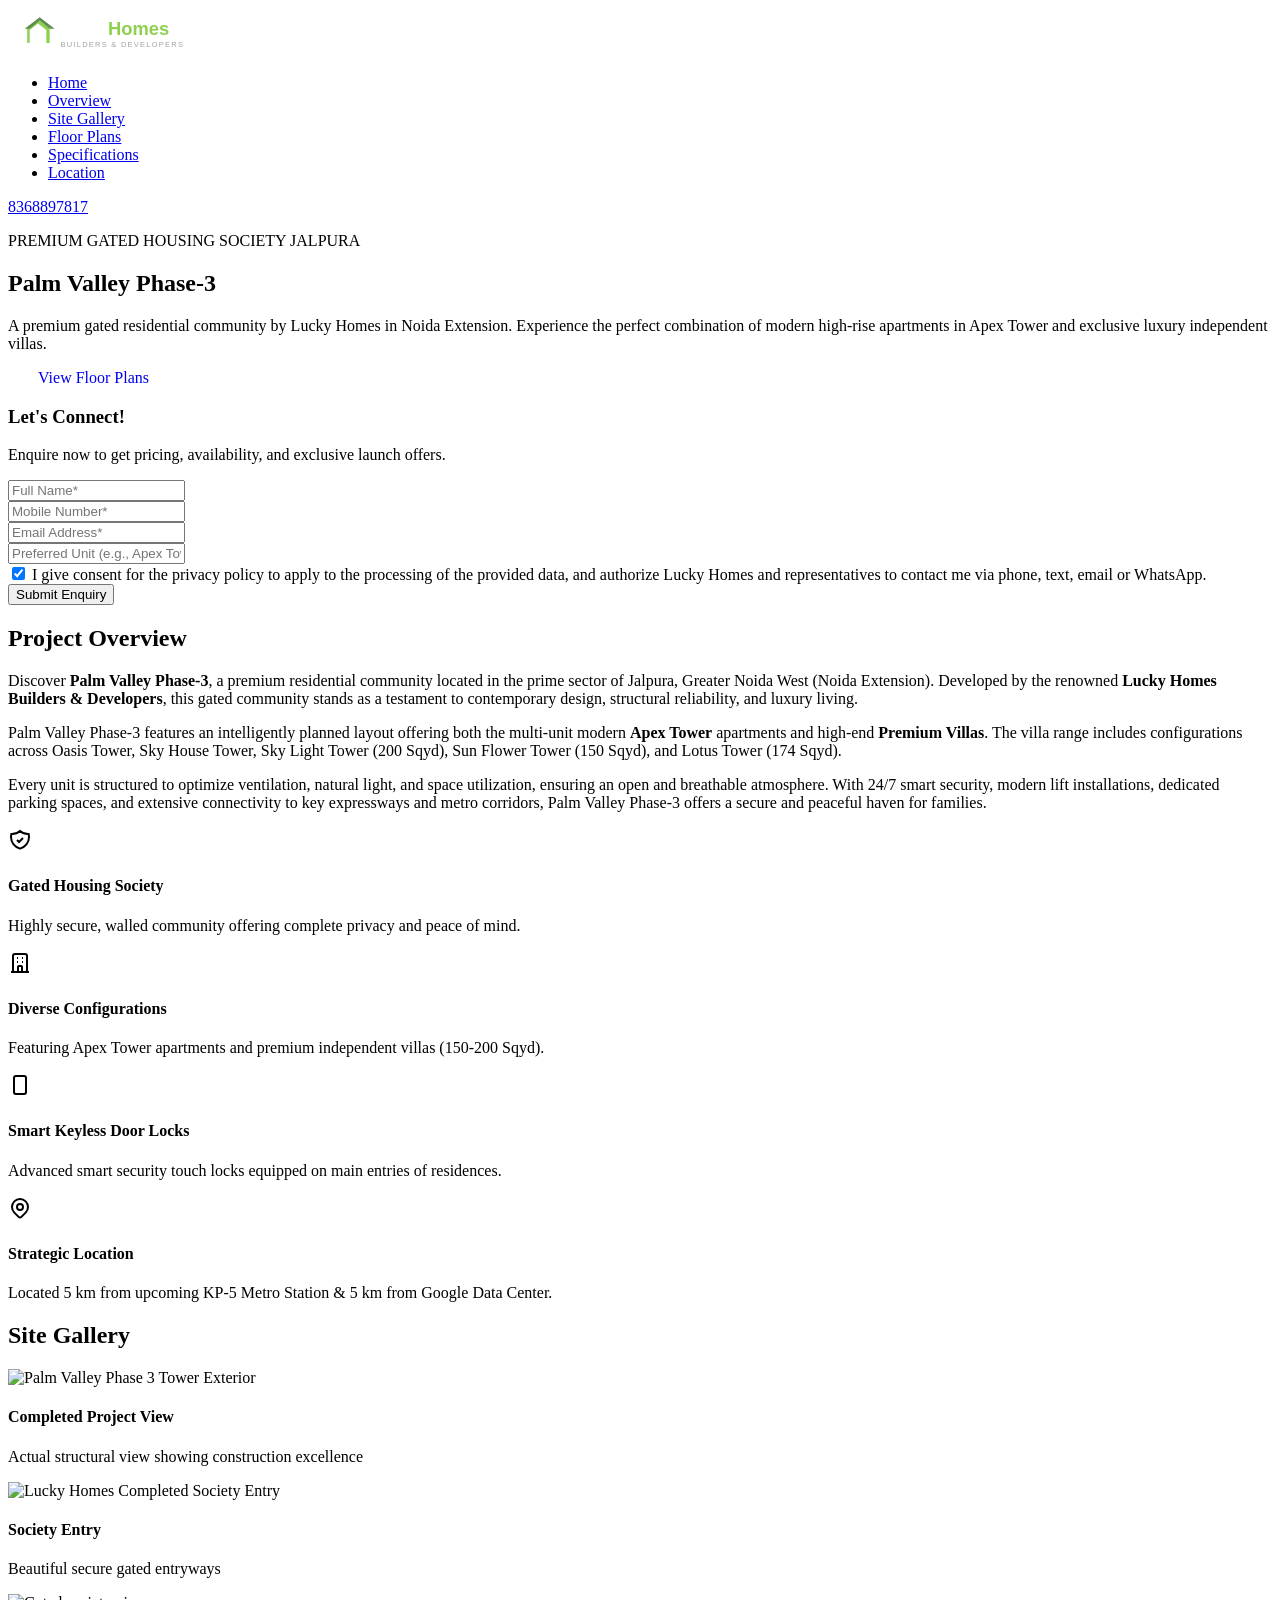
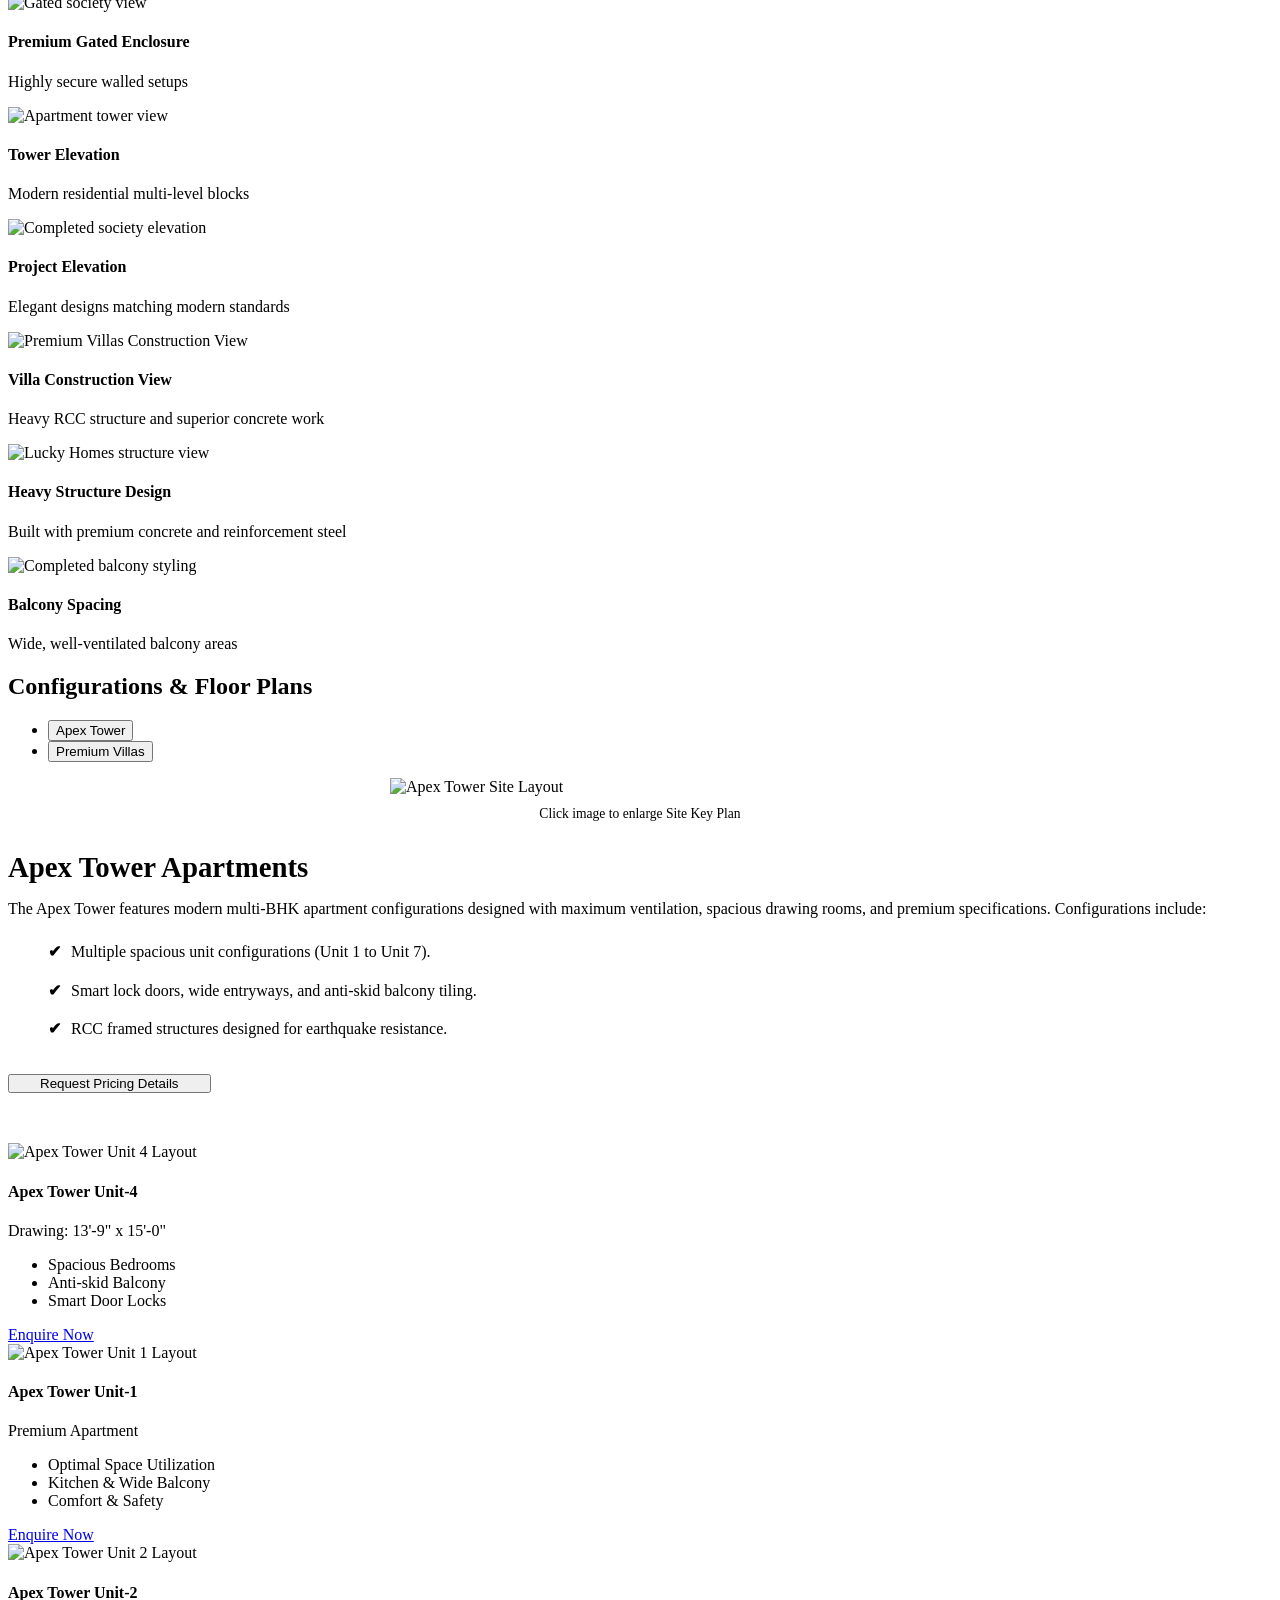
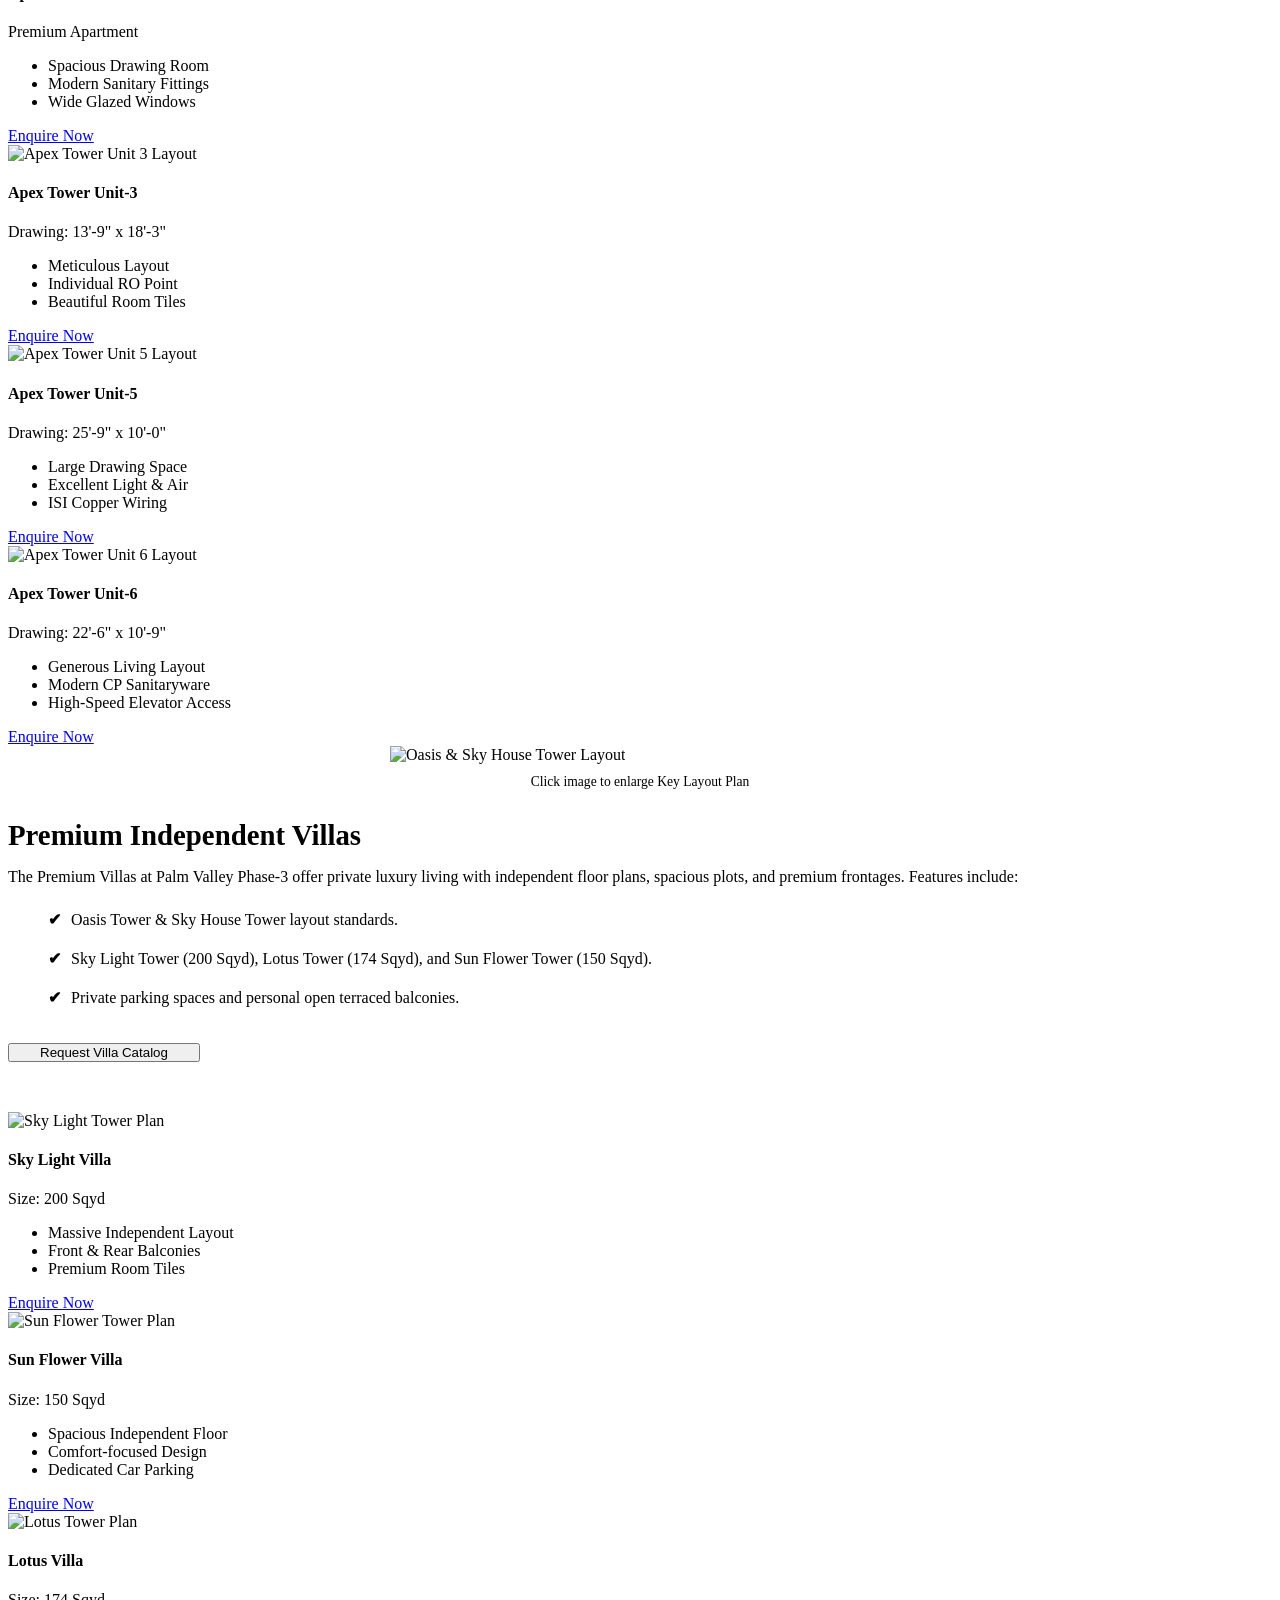
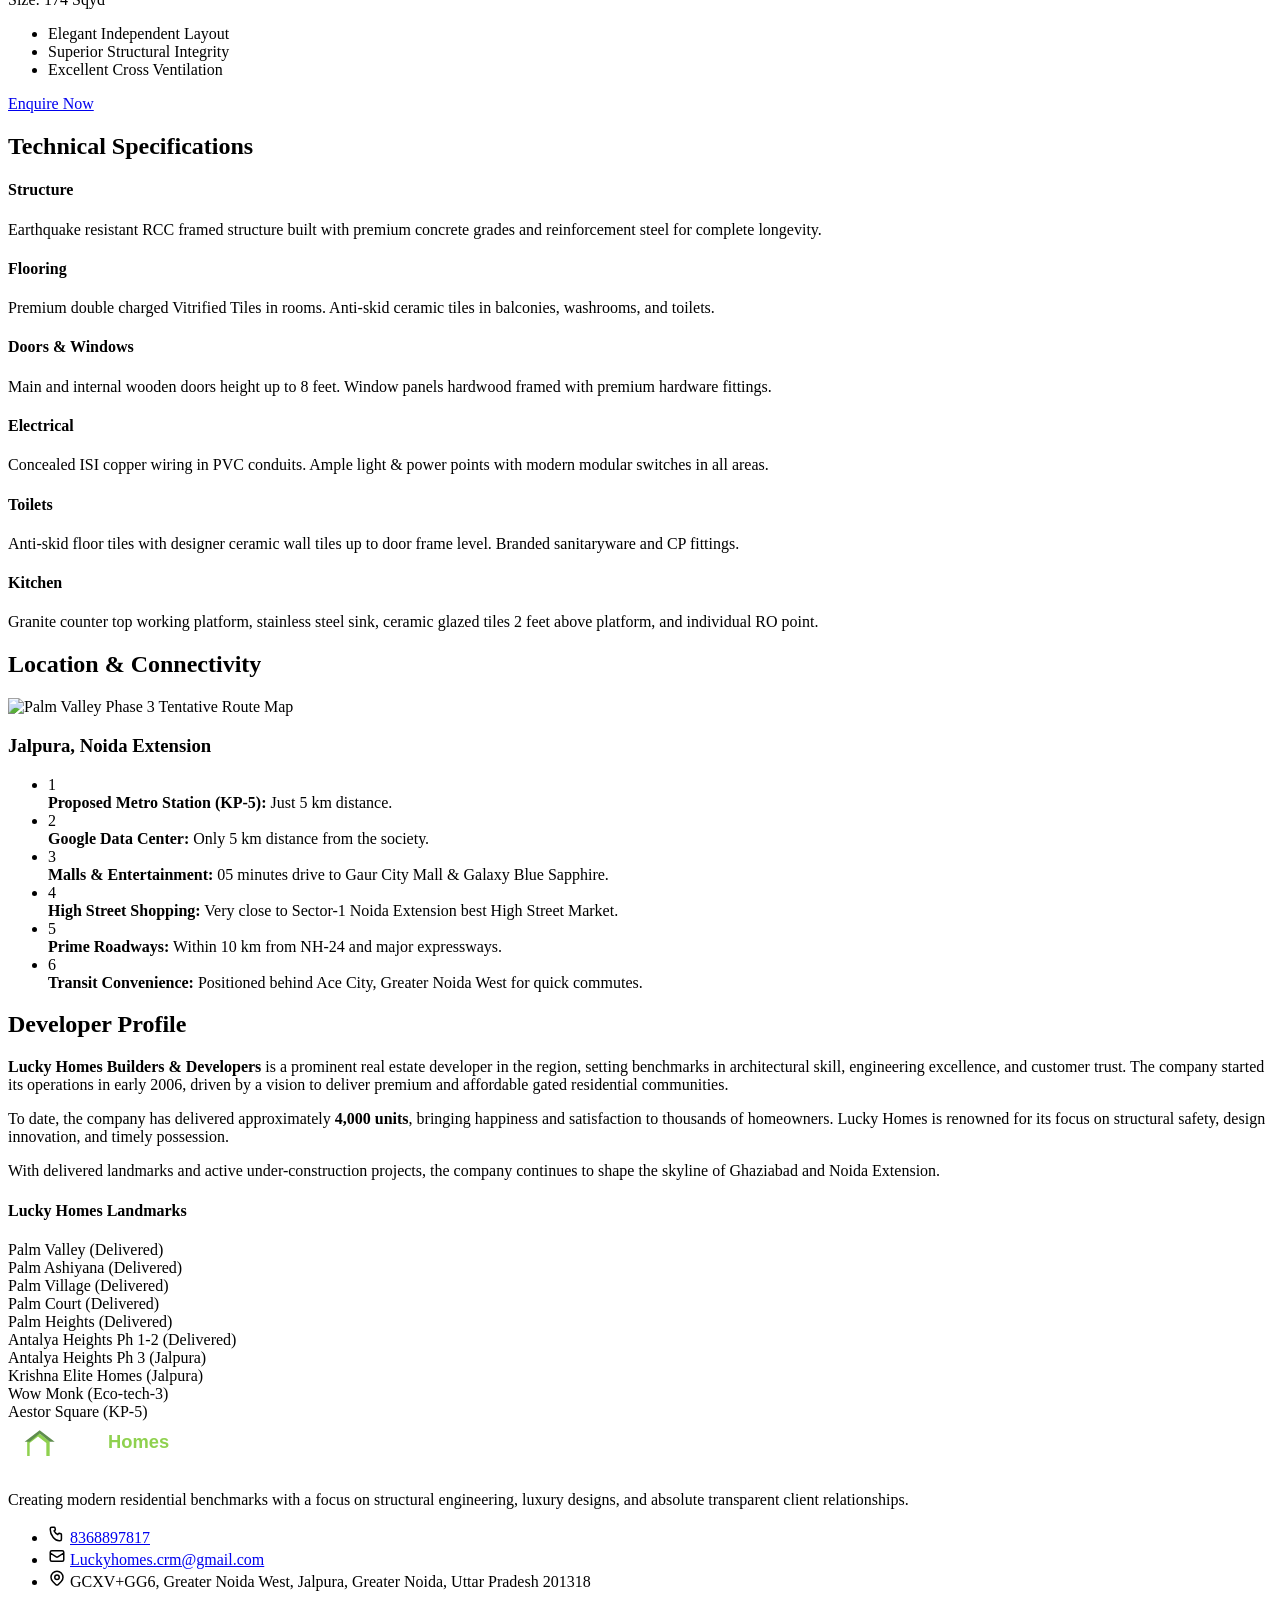
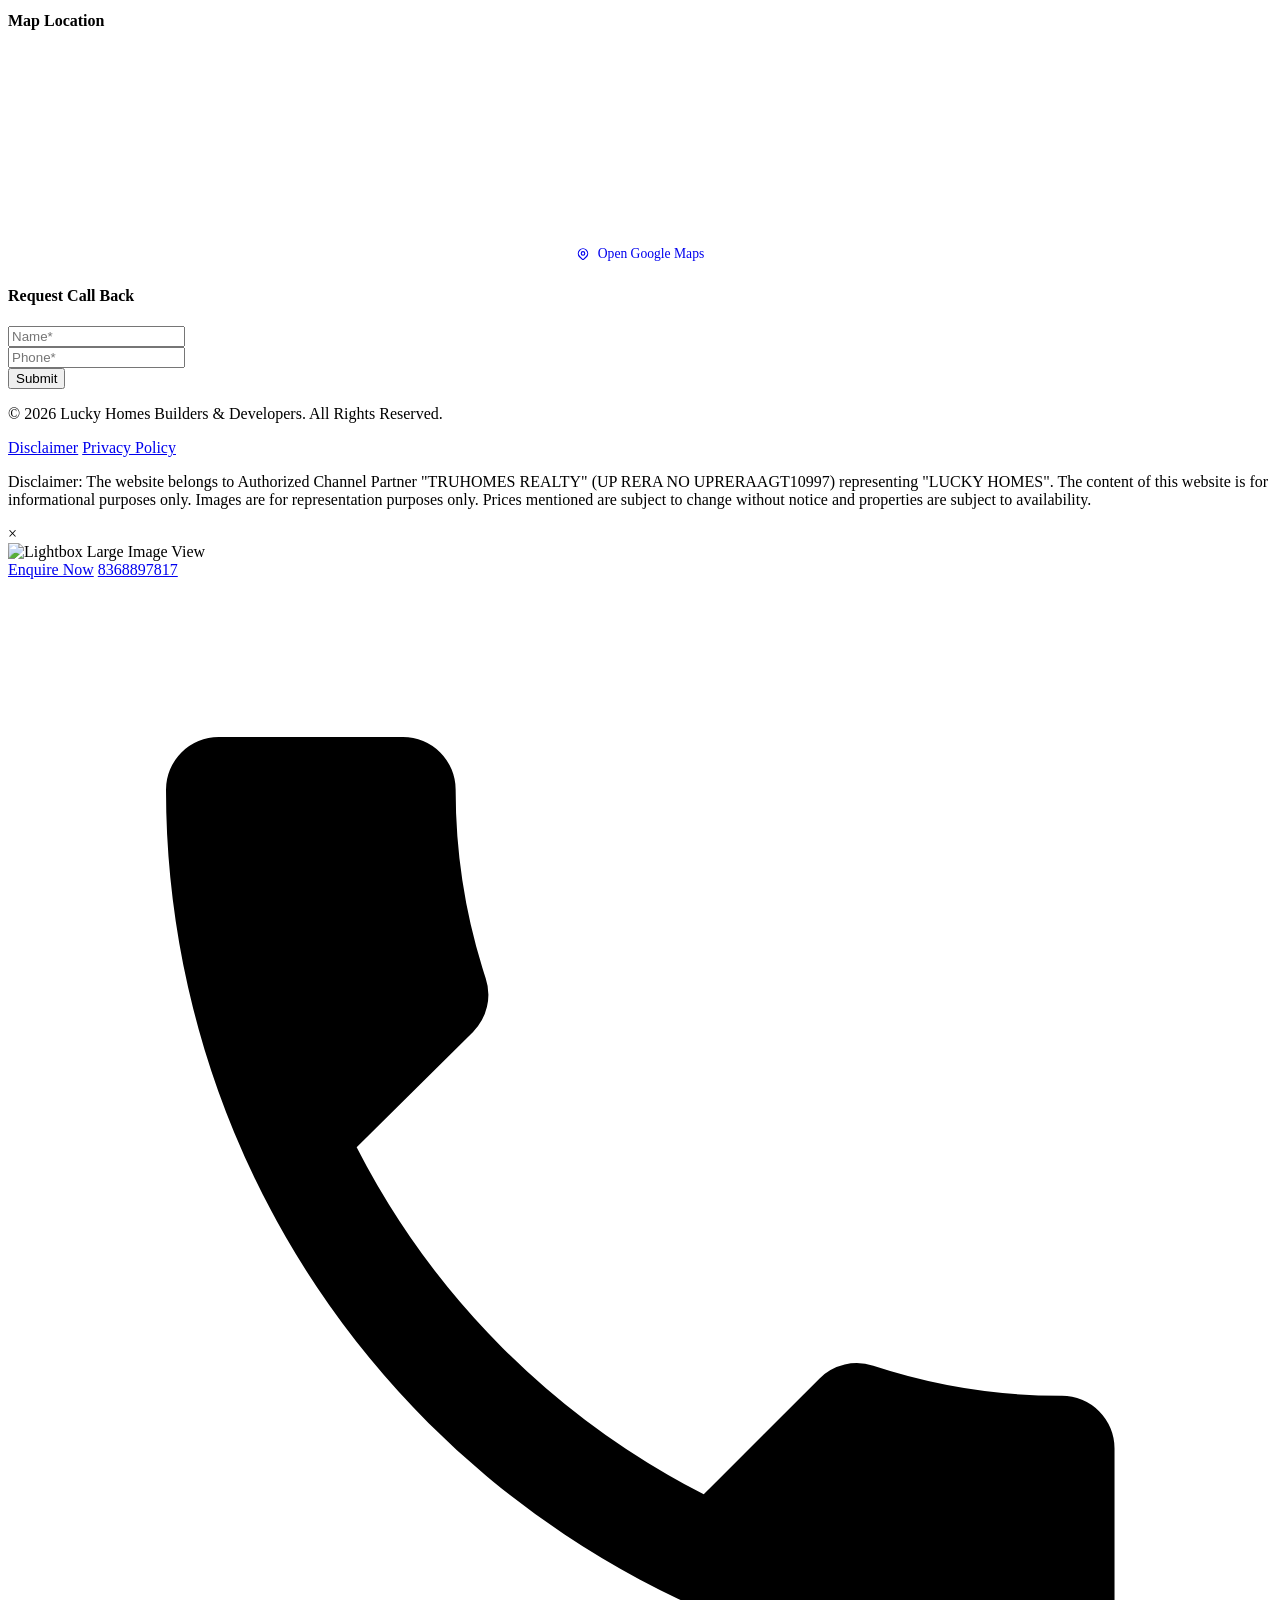
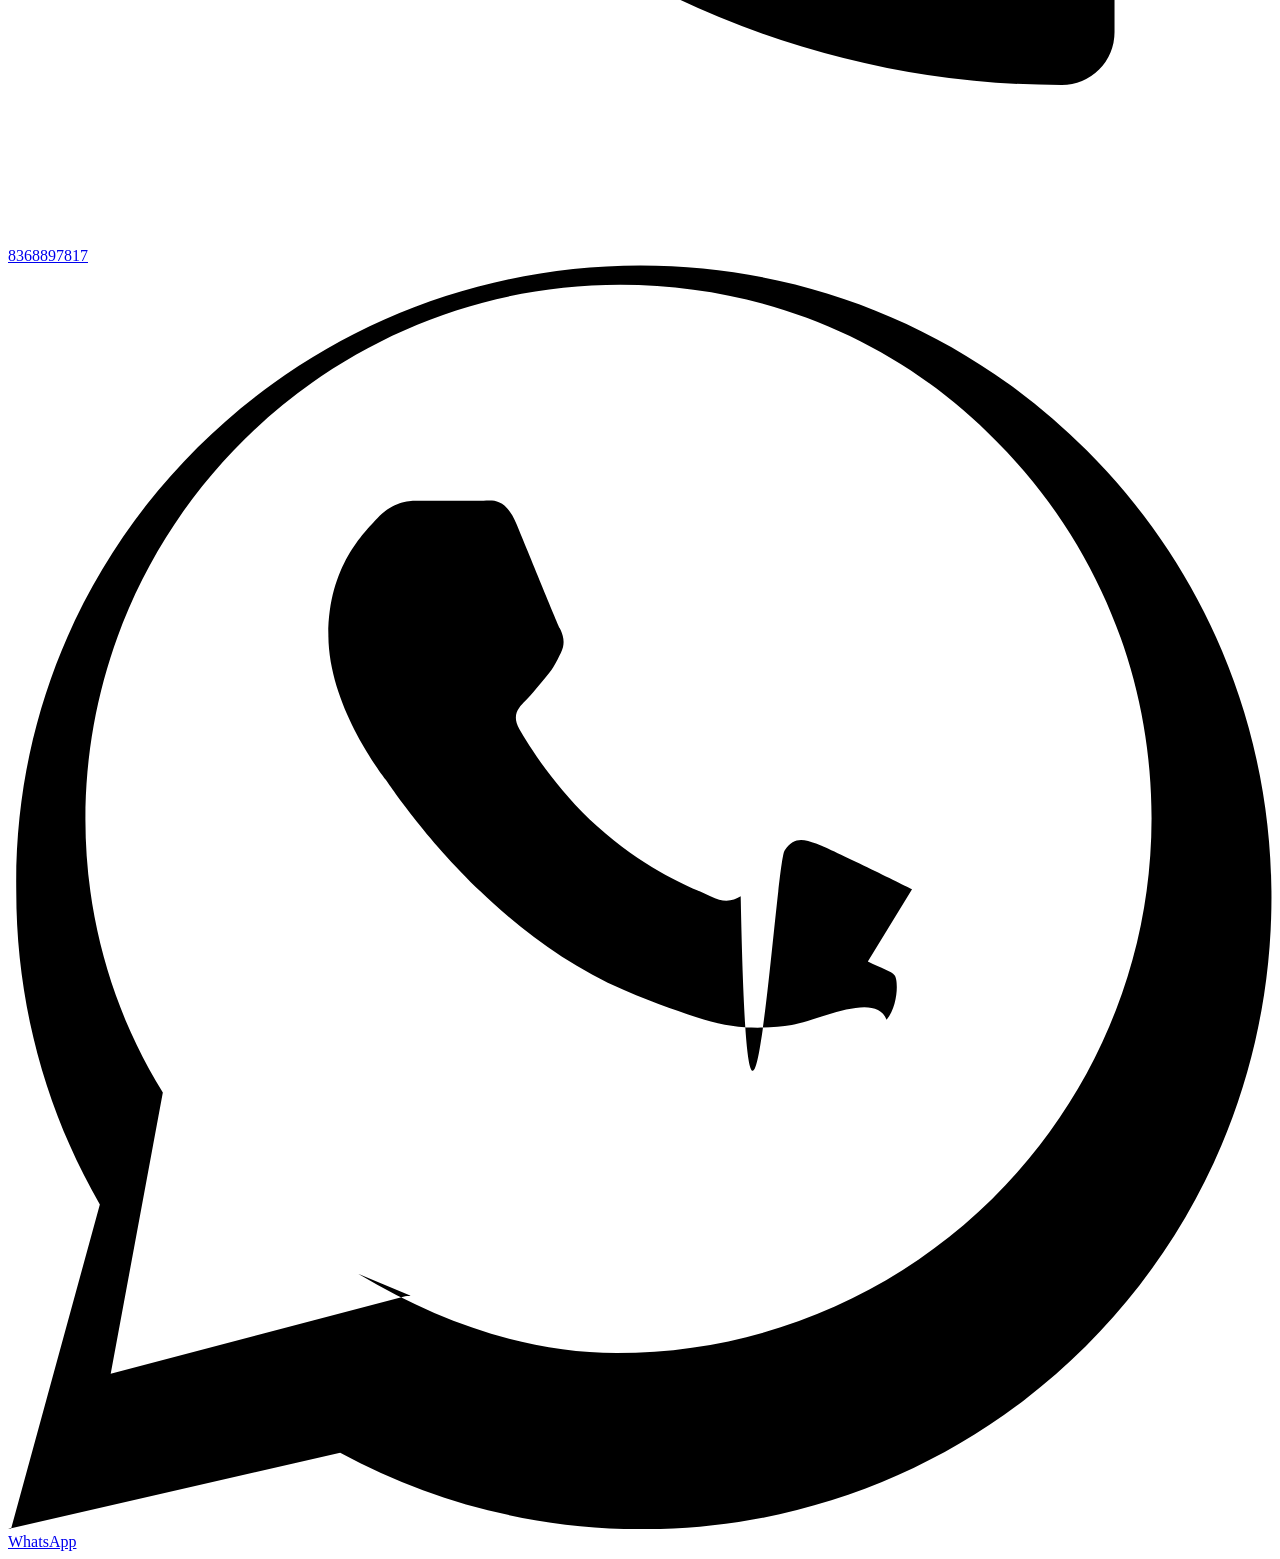
==== index.html @ 5ab4e416 "Add files via upload" ====
<!DOCTYPE html>
<html lang="en">
<head>
    <meta charset="UTF-8">
    <meta http-equiv="X-UA-Compatible" content="IE=edge">
    <meta name="viewport" content="width=device-width, initial-scale=1.0">
    <title>Palm Valley Phase-3 | Gated Housing Society Jalpura Noida Extension | Lucky Homes</title>
    <meta name="description" content="Lucky Homes presents Palm Valley Phase-3, a premium gated residential community in Jalpura, Greater Noida West. Explore Apex Tower & Premium Villa floor plans, features, and location map.">
    <meta name="keywords" content="Palm Valley Phase-3, Palm Valley Phase 3, Lucky Homes, Gated Society Noida Extension, Jalpura, luxury villas Noida Extension, Apex Tower Palm Valley, Lucky Homes builders, Noida Extension properties">
    <link rel="shortcut icon" href="images/brochure/page_1.webp">
    
    <!-- CSS Stylesheet -->
    <link rel="stylesheet" href="css/style.css">
</head>
<body>

    <!-- Header & Navigation -->
    <header id="header">
        <div class="container nav-wrapper">
            <!-- Inline SVG Logo -->
            <a class="logo" href="index.html" style="display: flex; align-items: center;">
                <svg width="180" height="50" viewBox="0 0 200 60" fill="none" xmlns="http://www.w3.org/2000/svg">
                    <path d="M15 25L30 13L45 25V42H15V25Z" fill="white"/>
                    <path d="M28 13.5L42 24.7V42H38V26.5L28 18.5L18 26.5V42H15V24.7L28 13.5Z" fill="#8FD14F"/>
                    <path d="M30 11L48 25H42L30 15L18 25H12L30 11Z" fill="#5F8D4E"/>
                    <text x="55" y="32" font-family="'Outfit', sans-serif" font-size="22" font-weight="700" fill="white">Lucky</text>
                    <text x="112" y="32" font-family="'Outfit', sans-serif" font-size="22" font-weight="700" fill="#8FD14F">Homes</text>
                    <text x="55" y="47" font-family="'Outfit', sans-serif" font-size="9" fill="#9ea4a1" letter-spacing="1.5">BUILDERS & DEVELOPERS</text>
                </svg>
            </a>

            <!-- Nav Menu -->
            <ul class="nav-menu" id="navMenu">
                <li><a href="#home" class="nav-link">Home</a></li>
                <li><a href="#overview" class="nav-link">Overview</a></li>
                <li><a href="#gallery" class="nav-link">Site Gallery</a></li>
                <li><a href="#floor-plans" class="nav-link">Floor Plans</a></li>
                <li><a href="#specs" class="nav-link">Specifications</a></li>
                <li><a href="#location" class="nav-link">Location</a></li>
            </ul>

            <!-- Phone CTA -->
            <a href="tel:8368897817" class="btn-contact">8368897817</a>

            <!-- Mobile Toggle -->
            <div class="mobile-toggle" id="mobileToggle">
                <span></span>
                <span></span>
                <span></span>
            </div>
        </div>
    </header>

    <!-- Hero Banner Section -->
    <section class="hero" id="home" style="background-image: url('images/brochure/page_1.webp');">
        <div class="container">
            <div class="grid-2 align-items-center">
                <div class="hero-content">
                    <p class="hero-subtitle">PREMIUM GATED HOUSING SOCIETY JALPURA</p>
                    <h1 class="hero-title">Palm Valley<span> Phase-3</span></h1>
                    <p class="hero-desc">
                        A premium gated residential community by Lucky Homes in Noida Extension. Experience the perfect combination of modern high-rise apartments in Apex Tower and exclusive luxury independent villas.
                    </p>
                    <a href="#floor-plans" class="btn-submit" style="display: inline-flex; align-items: center; justify-content: center; width: auto; padding: 0 30px; text-decoration: none;">View Floor Plans</a>
                </div>

                <!-- Lead Form -->
                <div class="hero-form-wrapper">
                    <h3 class="hero-form-title">Let's Connect!</h3>
                    <p class="hero-form-subtitle">Enquire now to get pricing, availability, and exclusive launch offers.</p>
                    <form action="../ace-edit/inquiry.php" method="post" id="leadForm" onsubmit="return validateForm(this);">
                        <div class="form-group">
                            <input type="text" name="qname" class="form-control" placeholder="Full Name*" required>
                        </div>
                        <div class="form-group">
                            <input type="tel" name="qphone" class="form-control" placeholder="Mobile Number*" required>
                        </div>
                        <div class="form-group">
                            <input type="email" name="qemail" class="form-control" placeholder="Email Address*" required>
                        </div>
                        <div class="form-group">
                            <input type="text" name="qdesc" class="form-control" placeholder="Preferred Unit (e.g., Apex Tower 3BHK / 150 Sqyd Villa)">
                        </div>
                        <div class="form-group">
                            <label class="checkbox-label">
                                <input type="checkbox" checked required>
                                <span>I give consent for the privacy policy to apply to the processing of the provided data, and authorize Lucky Homes and representatives to contact me via phone, text, email or WhatsApp.</span>
                            </label>
                        </div>
                        <button type="submit" class="btn-submit">Submit Enquiry</button>
                    </form>
                </div>
            </div>
        </div>
    </section>

    <!-- Overview Section -->
    <section class="overview" id="overview">
        <div class="container">
            <h2 class="section-title">Project <span>Overview</span></h2>
            <div class="grid-2">
                <div class="overview-text">
                    <p>
                        Discover <strong>Palm Valley Phase-3</strong>, a premium residential community located in the prime sector of Jalpura, Greater Noida West (Noida Extension). Developed by the renowned <strong>Lucky Homes Builders & Developers</strong>, this gated community stands as a testament to contemporary design, structural reliability, and luxury living.
                    </p>
                    <p>
                        Palm Valley Phase-3 features an intelligently planned layout offering both the multi-unit modern <strong>Apex Tower</strong> apartments and high-end <strong>Premium Villas</strong>. The villa range includes configurations across Oasis Tower, Sky House Tower, Sky Light Tower (200 Sqyd), Sun Flower Tower (150 Sqyd), and Lotus Tower (174 Sqyd).
                    </p>
                    <p>
                        Every unit is structured to optimize ventilation, natural light, and space utilization, ensuring an open and breathable atmosphere. With 24/7 smart security, modern lift installations, dedicated parking spaces, and extensive connectivity to key expressways and metro corridors, Palm Valley Phase-3 offers a secure and peaceful haven for families.
                    </p>
                </div>

                <div class="overview-highlight-box">
                    <div class="overview-highlight-item">
                        <div class="overview-icon-wrapper">
                            <svg width="24" height="24" fill="none" stroke="currentColor" stroke-width="2" viewBox="0 0 24 24"><path d="M9 12l2 2 4-4m5.618-4.016A11.955 11.955 0 0112 2.944a11.955 11.955 0 01-8.618 3.04A12.02 12.02 0 003 9c0 5.591 3.824 10.29 9 11.622 5.176-1.332 9-6.03 9-11.622 0-1.042-.133-2.052-.382-3.016z"/></svg>
                        </div>
                        <div>
                            <h4 class="overview-highlight-title">Gated Housing Society</h4>
                            <p class="overview-highlight-desc">Highly secure, walled community offering complete privacy and peace of mind.</p>
                        </div>
                    </div>
                    <div class="overview-highlight-item">
                        <div class="overview-icon-wrapper">
                            <svg width="24" height="24" fill="none" stroke="currentColor" stroke-width="2" viewBox="0 0 24 24"><path d="M19 21V5a2 2 0 00-2-2H7a2 2 0 00-2 2v16m14 0h2m-2 0h-5m-9 0H3m2 0h5M9 7h1m-1 4h1m4-4h1m-1 4h1m-5 10v-5a1 1 0 011-1h2a1 1 0 011 1v5m-4 0h4"/></svg>
                        </div>
                        <div>
                            <h4 class="overview-highlight-title">Diverse Configurations</h4>
                            <p class="overview-highlight-desc">Featuring Apex Tower apartments and premium independent villas (150-200 Sqyd).</p>
                        </div>
                    </div>
                    <div class="overview-highlight-item">
                        <div class="overview-icon-wrapper">
                            <svg width="24" height="24" fill="none" stroke="currentColor" stroke-width="2" viewBox="0 0 24 24"><path d="M12 18h.01M8 21h8a2 2 0 002-2V5a2 2 0 00-2-2H8a2 2 0 00-2 2v14a2 2 0 002 2z"/></svg>
                        </div>
                        <div>
                            <h4 class="overview-highlight-title">Smart Keyless Door Locks</h4>
                            <p class="overview-highlight-desc">Advanced smart security touch locks equipped on main entries of residences.</p>
                        </div>
                    </div>
                    <div class="overview-highlight-item">
                        <div class="overview-icon-wrapper">
                            <svg width="24" height="24" fill="none" stroke="currentColor" stroke-width="2" viewBox="0 0 24 24"><path d="M17.657 16.657L13.414 20.9a1.998 1.998 0 01-2.827 0l-4.244-4.243a8 8 0 1111.314 0z"/><path d="M15 11a3 3 0 11-6 0 3 3 0 016 0z"/></svg>
                        </div>
                        <div>
                            <h4 class="overview-highlight-title">Strategic Location</h4>
                            <p class="overview-highlight-desc">Located 5 km from upcoming KP-5 Metro Station & 5 km from Google Data Center.</p>
                        </div>
                    </div>
                </div>
            </div>
        </div>
    </section>

    <!-- Site Gallery Section (Real property photos) -->
    <section class="gallery-section" id="gallery">
        <div class="container">
            <h2 class="section-title">Site <span>Gallery</span></h2>
            <div class="gallery-grid">
                <div class="gallery-item large" onclick="openLightbox('images/property/prop_12.webp')">
                    <img src="images/property/prop_12.webp" alt="Palm Valley Phase 3 Tower Exterior">
                    <div class="gallery-overlay">
                        <h4>Completed Project View</h4>
                        <p>Actual structural view showing construction excellence</p>
                    </div>
                </div>
                <div class="gallery-item" onclick="openLightbox('images/property/prop_1.webp')">
                    <img src="images/property/prop_1.webp" alt="Lucky Homes Completed Society Entry">
                    <div class="gallery-overlay">
                        <h4>Society Entry</h4>
                        <p>Beautiful secure gated entryways</p>
                    </div>
                </div>
                <div class="gallery-item" onclick="openLightbox('images/property/prop_2.webp')">
                    <img src="images/property/prop_2.webp" alt="Gated society view">
                    <div class="gallery-overlay">
                        <h4>Premium Gated Enclosure</h4>
                        <p>Highly secure walled setups</p>
                    </div>
                </div>
                <div class="gallery-item" onclick="openLightbox('images/property/prop_3.webp')">
                    <img src="images/property/prop_3.webp" alt="Apartment tower view">
                    <div class="gallery-overlay">
                        <h4>Tower Elevation</h4>
                        <p>Modern residential multi-level blocks</p>
                    </div>
                </div>
                <div class="gallery-item" onclick="openLightbox('images/property/prop_4.webp')">
                    <img src="images/property/prop_4.webp" alt="Completed society elevation">
                    <div class="gallery-overlay">
                        <h4>Project Elevation</h4>
                        <p>Elegant designs matching modern standards</p>
                    </div>
                </div>
                <div class="gallery-item large" onclick="openLightbox('images/property/prop_13.webp')">
                    <img src="images/property/prop_13.webp" alt="Premium Villas Construction View">
                    <div class="gallery-overlay">
                        <h4>Villa Construction View</h4>
                        <p>Heavy RCC structure and superior concrete work</p>
                    </div>
                </div>
                <div class="gallery-item" onclick="openLightbox('images/property/prop_5.webp')">
                    <img src="images/property/prop_5.webp" alt="Lucky Homes structure view">
                    <div class="gallery-overlay">
                        <h4>Heavy Structure Design</h4>
                        <p>Built with premium concrete and reinforcement steel</p>
                    </div>
                </div>
                <div class="gallery-item" onclick="openLightbox('images/property/prop_6.webp')">
                    <img src="images/property/prop_6.webp" alt="Completed balcony styling">
                    <div class="gallery-overlay">
                        <h4>Balcony Spacing</h4>
                        <p>Wide, well-ventilated balcony areas</p>
                    </div>
                </div>
            </div>
        </div>
    </section>

    <!-- Floor Plans Section -->
    <section class="configs" id="floor-plans">
        <div class="container">
            <h2 class="section-title">Configurations & <span>Floor Plans</span></h2>
            
            <!-- Tab Navigation -->
            <ul class="tab-nav">
                <li><button class="tab-btn active" onclick="switchTab('apex-tower')">Apex Tower</button></li>
                <li><button class="tab-btn" onclick="switchTab('premium-villas')">Premium Villas</button></li>
            </ul>

            <!-- Apex Tower Tab Content -->
            <div class="tab-pane active" id="apex-tower">
                <div class="grid-2 align-items-center" style="margin-bottom: 50px;">
                    <div>
                        <div class="map-wrapper" style="max-width: 500px; margin: 0 auto; cursor: pointer;" onclick="openLightbox('images/brochure/page_4.webp')">
                            <img src="images/brochure/page_4.webp" alt="Apex Tower Site Layout">
                        </div>
                        <p style="text-align: center; font-size: 0.85rem; color: var(--text-secondary); margin-top: 10px;">Click image to enlarge Site Key Plan</p>
                    </div>
                    <div>
                        <h3 style="color: var(--color-gold); font-size: 1.8rem; margin-bottom: 15px;">Apex Tower Apartments</h3>
                        <p style="color: var(--text-secondary); margin-bottom: 20px;">
                            The Apex Tower features modern multi-BHK apartment configurations designed with maximum ventilation, spacious drawing rooms, and premium specifications. Configurations include:
                        </p>
                        <ul style="list-style: none; margin-bottom: 30px; line-height: 1.8; color: var(--text-secondary);">
                            <li style="margin-bottom: 10px; display: flex; gap: 10px;"><strong style="color: var(--color-green);">✔</strong> Multiple spacious unit configurations (Unit 1 to Unit 7).</li>
                            <li style="margin-bottom: 10px; display: flex; gap: 10px;"><strong style="color: var(--color-green);">✔</strong> Smart lock doors, wide entryways, and anti-skid balcony tiling.</li>
                            <li style="margin-bottom: 10px; display: flex; gap: 10px;"><strong style="color: var(--color-green);">✔</strong> RCC framed structures designed for earthquake resistance.</li>
                        </ul>
                        <button class="btn-submit" style="width: auto; padding: 0 30px;" onclick="scrollToContact()">Request Pricing Details</button>
                    </div>
                </div>

                <div class="grid-3">
                    <!-- Unit 4 -->
                    <div class="layout-card">
                        <div class="layout-img-wrapper" onclick="openLightbox('images/brochure/page_6.webp')">
                            <img src="images/brochure/page_6.webp" alt="Apex Tower Unit 4 Layout">
                        </div>
                        <div class="layout-info">
                            <h4 class="layout-type">Apex Tower Unit-4</h4>
                            <p class="layout-dim">Drawing: 13'-9" x 15'-0"</p>
                            <ul class="layout-details">
                                <li>Spacious Bedrooms</li>
                                <li>Anti-skid Balcony</li>
                                <li>Smart Door Locks</li>
                            </ul>
                            <a href="#home" class="btn-card-enquire">Enquire Now</a>
                        </div>
                    </div>
                    <!-- Unit 1 -->
                    <div class="layout-card">
                        <div class="layout-img-wrapper" onclick="openLightbox('images/brochure/page_7.webp')">
                            <img src="images/brochure/page_7.webp" alt="Apex Tower Unit 1 Layout">
                        </div>
                        <div class="layout-info">
                            <h4 class="layout-type">Apex Tower Unit-1</h4>
                            <p class="layout-dim">Premium Apartment</p>
                            <ul class="layout-details">
                                <li>Optimal Space Utilization</li>
                                <li>Kitchen & Wide Balcony</li>
                                <li>Comfort & Safety</li>
                            </ul>
                            <a href="#home" class="btn-card-enquire">Enquire Now</a>
                        </div>
                    </div>
                    <!-- Unit 2 -->
                    <div class="layout-card">
                        <div class="layout-img-wrapper" onclick="openLightbox('images/brochure/page_8.webp')">
                            <img src="images/brochure/page_8.webp" alt="Apex Tower Unit 2 Layout">
                        </div>
                        <div class="layout-info">
                            <h4 class="layout-type">Apex Tower Unit-2</h4>
                            <p class="layout-dim">Premium Apartment</p>
                            <ul class="layout-details">
                                <li>Spacious Drawing Room</li>
                                <li>Modern Sanitary Fittings</li>
                                <li>Wide Glazed Windows</li>
                            </ul>
                            <a href="#home" class="btn-card-enquire">Enquire Now</a>
                        </div>
                    </div>
                    <!-- Unit 3 -->
                    <div class="layout-card">
                        <div class="layout-img-wrapper" onclick="openLightbox('images/brochure/page_9.webp')">
                            <img src="images/brochure/page_9.webp" alt="Apex Tower Unit 3 Layout">
                        </div>
                        <div class="layout-info">
                            <h4 class="layout-type">Apex Tower Unit-3</h4>
                            <p class="layout-dim">Drawing: 13'-9" x 18'-3"</p>
                            <ul class="layout-details">
                                <li>Meticulous Layout</li>
                                <li>Individual RO Point</li>
                                <li>Beautiful Room Tiles</li>
                            </ul>
                            <a href="#home" class="btn-card-enquire">Enquire Now</a>
                        </div>
                    </div>
                    <!-- Unit 5 -->
                    <div class="layout-card">
                        <div class="layout-img-wrapper" onclick="openLightbox('images/brochure/page_10.webp')">
                            <img src="images/brochure/page_10.webp" alt="Apex Tower Unit 5 Layout">
                        </div>
                        <div class="layout-info">
                            <h4 class="layout-type">Apex Tower Unit-5</h4>
                            <p class="layout-dim">Drawing: 25'-9" x 10'-0"</p>
                            <ul class="layout-details">
                                <li>Large Drawing Space</li>
                                <li>Excellent Light & Air</li>
                                <li>ISI Copper Wiring</li>
                            </ul>
                            <a href="#home" class="btn-card-enquire">Enquire Now</a>
                        </div>
                    </div>
                    <!-- Unit 6 -->
                    <div class="layout-card">
                        <div class="layout-img-wrapper" onclick="openLightbox('images/brochure/page_11.webp')">
                            <img src="images/brochure/page_11.webp" alt="Apex Tower Unit 6 Layout">
                        </div>
                        <div class="layout-info">
                            <h4 class="layout-type">Apex Tower Unit-6</h4>
                            <p class="layout-dim">Drawing: 22'-6" x 10'-9"</p>
                            <ul class="layout-details">
                                <li>Generous Living Layout</li>
                                <li>Modern CP Sanitaryware</li>
                                <li>High-Speed Elevator Access</li>
                            </ul>
                            <a href="#home" class="btn-card-enquire">Enquire Now</a>
                        </div>
                    </div>
                </div>
            </div>

            <!-- Premium Villas Tab Content -->
            <div class="tab-pane" id="premium-villas">
                <div class="grid-2 align-items-center" style="margin-bottom: 50px;">
                    <div>
                        <div class="map-wrapper" style="max-width: 500px; margin: 0 auto; cursor: pointer;" onclick="openLightbox('images/brochure/page_13.webp')">
                            <img src="images/brochure/page_13.webp" alt="Oasis & Sky House Tower Layout">
                        </div>
                        <p style="text-align: center; font-size: 0.85rem; color: var(--text-secondary); margin-top: 10px;">Click image to enlarge Key Layout Plan</p>
                    </div>
                    <div>
                        <h3 style="color: var(--color-gold); font-size: 1.8rem; margin-bottom: 15px;">Premium Independent Villas</h3>
                        <p style="color: var(--text-secondary); margin-bottom: 20px;">
                            The Premium Villas at Palm Valley Phase-3 offer private luxury living with independent floor plans, spacious plots, and premium frontages. Features include:
                        </p>
                        <ul style="list-style: none; margin-bottom: 30px; line-height: 1.8; color: var(--text-secondary);">
                            <li style="margin-bottom: 10px; display: flex; gap: 10px;"><strong style="color: var(--color-green);">✔</strong> Oasis Tower & Sky House Tower layout standards.</li>
                            <li style="margin-bottom: 10px; display: flex; gap: 10px;"><strong style="color: var(--color-green);">✔</strong> Sky Light Tower (200 Sqyd), Lotus Tower (174 Sqyd), and Sun Flower Tower (150 Sqyd).</li>
                            <li style="margin-bottom: 10px; display: flex; gap: 10px;"><strong style="color: var(--color-green);">✔</strong> Private parking spaces and personal open terraced balconies.</li>
                        </ul>
                        <button class="btn-submit" style="width: auto; padding: 0 30px;" onclick="scrollToContact()">Request Villa Catalog</button>
                    </div>
                </div>

                <div class="grid-3">
                    <!-- Sky Light Tower -->
                    <div class="layout-card">
                        <div class="layout-img-wrapper" onclick="openLightbox('images/brochure/page_14.webp')">
                            <img src="images/brochure/page_14.webp" alt="Sky Light Tower Plan">
                        </div>
                        <div class="layout-info">
                            <h4 class="layout-type">Sky Light Villa</h4>
                            <p class="layout-dim">Size: 200 Sqyd</p>
                            <ul class="layout-details">
                                <li>Massive Independent Layout</li>
                                <li>Front & Rear Balconies</li>
                                <li>Premium Room Tiles</li>
                            </ul>
                            <a href="#home" class="btn-card-enquire">Enquire Now</a>
                        </div>
                    </div>
                    <!-- Sun Flower Tower -->
                    <div class="layout-card">
                        <div class="layout-img-wrapper" onclick="openLightbox('images/brochure/page_15.webp')">
                            <img src="images/brochure/page_15.webp" alt="Sun Flower Tower Plan">
                        </div>
                        <div class="layout-info">
                            <h4 class="layout-type">Sun Flower Villa</h4>
                            <p class="layout-dim">Size: 150 Sqyd</p>
                            <ul class="layout-details">
                                <li>Spacious Independent Floor</li>
                                <li>Comfort-focused Design</li>
                                <li>Dedicated Car Parking</li>
                            </ul>
                            <a href="#home" class="btn-card-enquire">Enquire Now</a>
                        </div>
                    </div>
                    <!-- Lotus Tower -->
                    <div class="layout-card">
                        <div class="layout-img-wrapper" onclick="openLightbox('images/brochure/page_16.webp')">
                            <img src="images/brochure/page_16.webp" alt="Lotus Tower Plan">
                        </div>
                        <div class="layout-info">
                            <h4 class="layout-type">Lotus Villa</h4>
                            <p class="layout-dim">Size: 174 Sqyd</p>
                            <ul class="layout-details">
                                <li>Elegant Independent Layout</li>
                                <li>Superior Structural Integrity</li>
                                <li>Excellent Cross Ventilation</li>
                            </ul>
                            <a href="#home" class="btn-card-enquire">Enquire Now</a>
                        </div>
                    </div>
                </div>
            </div>
        </div>
    </section>

    <!-- Specifications Section -->
    <section class="specs" id="specs">
        <div class="container">
            <h2 class="section-title">Technical <span>Specifications</span></h2>
            <div class="grid-3">
                <div class="spec-card">
                    <h4 class="spec-title">Structure</h4>
                    <p class="spec-desc">Earthquake resistant RCC framed structure built with premium concrete grades and reinforcement steel for complete longevity.</p>
                </div>
                <div class="spec-card">
                    <h4 class="spec-title">Flooring</h4>
                    <p class="spec-desc">Premium double charged Vitrified Tiles in rooms. Anti-skid ceramic tiles in balconies, washrooms, and toilets.</p>
                </div>
                <div class="spec-card">
                    <h4 class="spec-title">Doors & Windows</h4>
                    <p class="spec-desc">Main and internal wooden doors height up to 8 feet. Window panels hardwood framed with premium hardware fittings.</p>
                </div>
                <div class="spec-card">
                    <h4 class="spec-title">Electrical</h4>
                    <p class="spec-desc">Concealed ISI copper wiring in PVC conduits. Ample light & power points with modern modular switches in all areas.</p>
                </div>
                <div class="spec-card">
                    <h4 class="spec-title">Toilets</h4>
                    <p class="spec-desc">Anti-skid floor tiles with designer ceramic wall tiles up to door frame level. Branded sanitaryware and CP fittings.</p>
                </div>
                <div class="spec-card">
                    <h4 class="spec-title">Kitchen</h4>
                    <p class="spec-desc">Granite counter top working platform, stainless steel sink, ceramic glazed tiles 2 feet above platform, and individual RO point.</p>
                </div>
            </div>
        </div>
    </section>

    <!-- Location Section -->
    <section class="location-section" id="location">
        <div class="container">
            <h2 class="section-title">Location & <span>Connectivity</span></h2>
            <div class="grid-2 align-items-center">
                <div class="map-wrapper" style="cursor: pointer;" onclick="openLightbox('images/brochure/page_18.webp')">
                    <img src="images/brochure/page_18.webp" alt="Palm Valley Phase 3 Tentative Route Map">
                </div>
                
                <div class="loc-info-wrapper">
                    <h3 class="loc-subtitle">Jalpura, Noida Extension</h3>
                    <ul class="loc-list">
                        <li class="loc-item">
                            <span class="loc-badge">1</span>
                            <div class="loc-text">
                                <strong>Proposed Metro Station (KP-5):</strong> Just 5 km distance.
                            </div>
                        </li>
                        <li class="loc-item">
                            <span class="loc-badge">2</span>
                            <div class="loc-text">
                                <strong>Google Data Center:</strong> Only 5 km distance from the society.
                            </div>
                        </li>
                        <li class="loc-item">
                            <span class="loc-badge">3</span>
                            <div class="loc-text">
                                <strong>Malls & Entertainment:</strong> 05 minutes drive to Gaur City Mall & Galaxy Blue Sapphire.
                            </div>
                        </li>
                        <li class="loc-item">
                            <span class="loc-badge">4</span>
                            <div class="loc-text">
                                <strong>High Street Shopping:</strong> Very close to Sector-1 Noida Extension best High Street Market.
                            </div>
                        </li>
                        <li class="loc-item">
                            <span class="loc-badge">5</span>
                            <div class="loc-text">
                                <strong>Prime Roadways:</strong> Within 10 km from NH-24 and major expressways.
                            </div>
                        </li>
                        <li class="loc-item">
                            <span class="loc-badge">6</span>
                            <div class="loc-text">
                                <strong>Transit Convenience:</strong> Positioned behind Ace City, Greater Noida West for quick commutes.
                            </div>
                        </li>
                    </ul>
                </div>
            </div>
        </div>
    </section>

    <!-- Developer Section -->
    <section class="developer" id="developer">
        <div class="container">
            <h2 class="section-title">Developer <span>Profile</span></h2>
            <div class="grid-2 align-items-center">
                <div class="dev-text">
                    <p>
                        <strong>Lucky Homes Builders & Developers</strong> is a prominent real estate developer in the region, setting benchmarks in architectural skill, engineering excellence, and customer trust. The company started its operations in early 2006, driven by a vision to deliver premium and affordable gated residential communities.
                    </p>
                    <p>
                        To date, the company has delivered approximately <strong>4,000 units</strong>, bringing happiness and satisfaction to thousands of homeowners. Lucky Homes is renowned for its focus on structural safety, design innovation, and timely possession.
                    </p>
                    <p>
                        With delivered landmarks and active under-construction projects, the company continues to shape the skyline of Ghaziabad and Noida Extension.
                    </p>
                </div>
                
                <div class="delivered-projects-list">
                    <h4 class="delivered-title">Lucky Homes Landmarks</h4>
                    <div class="delivered-grid">
                        <div class="delivered-item">Palm Valley (Delivered)</div>
                        <div class="delivered-item">Palm Ashiyana (Delivered)</div>
                        <div class="delivered-item">Palm Village (Delivered)</div>
                        <div class="delivered-item">Palm Court (Delivered)</div>
                        <div class="delivered-item">Palm Heights (Delivered)</div>
                        <div class="delivered-item">Antalya Heights Ph 1-2 (Delivered)</div>
                        <div class="delivered-item">Antalya Heights Ph 3 (Jalpura)</div>
                        <div class="delivered-item">Krishna Elite Homes (Jalpura)</div>
                        <div class="delivered-item">Wow Monk (Eco-tech-3)</div>
                        <div class="delivered-item">Aestor Square (KP-5)</div>
                    </div>
                </div>
            </div>
        </div>
    </section>

    <!-- Footer Section -->
    <footer>
        <div class="container">
            <div class="grid-3">
                <div>
                    <!-- Footer Logo -->
                    <div class="footer-logo">
                        <svg width="180" height="50" viewBox="0 0 200 60" fill="none" xmlns="http://www.w3.org/2000/svg">
                            <path d="M15 25L30 13L45 25V42H15V25Z" fill="white"/>
                            <path d="M28 13.5L42 24.7V42H38V26.5L28 18.5L18 26.5V42H15V24.7L28 13.5Z" fill="#8FD14F"/>
                            <path d="M30 11L48 25H42L30 15L18 25H12L30 11Z" fill="#5F8D4E"/>
                            <text x="55" y="32" font-family="'Outfit', sans-serif" font-size="22" font-weight="700" fill="white">Lucky</text>
                            <text x="112" y="32" font-family="'Outfit', sans-serif" font-size="22" font-weight="700" fill="#8FD14F">Homes</text>
                        </svg>
                    </div>
                    <p class="footer-desc">
                        Creating modern residential benchmarks with a focus on structural engineering, luxury designs, and absolute transparent client relationships.
                    </p>
                    <ul class="footer-contact-info">
                        <li>
                            <svg width="18" height="18" fill="none" stroke="currentColor" stroke-width="2" viewBox="0 0 24 24"><path d="M3 5a2 2 0 012-2h3.28a1 1 0 01.94.725l.548 2.2a1 1 0 01-.321.988l-1.305.98a10.582 10.582 0 004.872 4.872l.98-1.305a1 1 0 01.988-.321l2.2.548a1 1 0 01.725.94V19a2 2 0 01-2 2h-1C9.716 21 3 14.284 3 6V5z"/></svg>
                            <a href="tel:8368897817">8368897817</a>
                        </li>
                        <li>
                            <svg width="18" height="18" fill="none" stroke="currentColor" stroke-width="2" viewBox="0 0 24 24"><path d="M3 8l7.89 5.26a2 2 0 002.22 0L21 8M5 19h14a2 2 0 002-2V7a2 2 0 00-2-2H5a2 2 0 00-2 2v10a2 2 0 002 2z"/></svg>
                            <a href="mailto:Luckyhomes.crm@gmail.com">Luckyhomes.crm@gmail.com</a>
                        </li>
                        <li>
                            <svg width="18" height="18" fill="none" stroke="currentColor" stroke-width="2" viewBox="0 0 24 24"><path d="M17.657 16.657L13.414 20.9a1.998 1.998 0 01-2.827 0l-4.244-4.243a8 8 0 1111.314 0z"/><path d="M15 11a3 3 0 11-6 0 3 3 0 016 0z"/></svg>
                            <span>GCXV+GG6, Greater Noida West, Jalpura, Greater Noida, Uttar Pradesh 201318</span>
                        </li>
                    </ul>
                </div>
                
                <div>
                    <h4 class="footer-title">Map Location</h4>
                    <div class="map-container" style="position: relative; overflow: hidden; border-radius: 6px; border: 1px solid var(--border-subtle); background: var(--bg-card); margin-top: 15px;">
                        <iframe src="https://maps.google.com/maps?q=GCXV%2BGG6%2C+Greater+Noida+West%2C+Jalpura%2C+Greater+Noida%2C+Uttar+Pradesh+201318&t=&z=15&ie=UTF8&iwloc=&output=embed" width="100%" height="180" style="border:0; display:block; filter: grayscale(1) invert(0.9) contrast(1.2);" allowfullscreen="" loading="lazy"></iframe>
                    </div>
                    <a href="https://maps.google.com/?q=GCXV%2BGG6%2C+Greater+Noida+West%2C+Jalpura%2C+Greater+Noida%2C+Uttar+Pradesh+201318" target="_blank" class="btn-card-enquire" style="display: inline-flex; align-items: center; justify-content: center; gap: 8px; margin-top: 15px; font-size: 0.85rem; text-decoration: none; width: 100%;">
                        <svg width="14" height="14" fill="none" stroke="currentColor" stroke-width="2" viewBox="0 0 24 24"><path d="M17.657 16.657L13.414 20.9a1.998 1.998 0 01-2.827 0l-4.244-4.243a8 8 0 1111.314 0z"/><path d="M15 11a3 3 0 11-6 0 3 3 0 016 0z"/></svg>
                        Open Google Maps
                    </a>
                </div>
                
                <div>
                    <h4 class="footer-title">Request Call Back</h4>
                    <div class="footer-form-wrapper">
                        <form action="../ace-edit/inquiry.php" method="post" id="footerForm" onsubmit="return validateForm(this);">
                            <div class="form-group">
                                <input type="text" name="qname" class="form-control" placeholder="Name*" required>
                            </div>
                            <div class="form-group">
                                <input type="tel" name="qphone" class="form-control" placeholder="Phone*" required>
                            </div>
                            <button type="submit" class="btn-submit">Submit</button>
                        </form>
                    </div>
                </div>
            </div>
            
            <div class="footer-divider"></div>
            
            <div class="footer-bottom">
                <p>&copy; 2026 Lucky Homes Builders & Developers. All Rights Reserved.</p>
                <div class="footer-links">
                    <a href="disclaimer.html" target="_blank">Disclaimer</a>
                    <a href="disclaimer.html" target="_blank">Privacy Policy</a>
                </div>
            </div>
            
            <p class="footer-disclaimer">
                Disclaimer: The website belongs to Authorized Channel Partner "TRUHOMES REALTY" (UP RERA NO UPRERAAGT10997) representing "LUCKY HOMES". The content of this website is for informational purposes only. Images are for representation purposes only. Prices mentioned are subject to change without notice and properties are subject to availability.
            </p>
        </div>
    </footer>

    <!-- Fullscreen Lightbox Modal -->
    <div class="lightbox" id="lightboxModal">
        <span class="lightbox-close" onclick="closeLightbox()">&times;</span>
        <div class="lightbox-content">
            <img src="" id="lightboxImg" alt="Lightbox Large Image View">
        </div>
    </div>

    <!-- JavaScript Scripts -->
    <script>
        // Header scroll effect
        window.addEventListener('scroll', function() {
            var header = document.getElementById('header');
            if (window.scrollY > 50) {
                header.classList.add('scrolled');
            } else {
                header.classList.remove('scrolled');
            }
        });

        // Mobile Menu toggle
        var mobileToggle = document.getElementById('mobileToggle');
        var navMenu = document.getElementById('navMenu');
        mobileToggle.addEventListener('click', function() {
            navMenu.classList.toggle('active');
        });

        // Close mobile menu on click
        var navLinks = document.querySelectorAll('.nav-link');
        navLinks.forEach(function(link) {
            link.addEventListener('click', function() {
                navMenu.classList.remove('active');
            });
        });

        // Tab switcher
        function switchTab(tabId) {
            var panes = document.querySelectorAll('.tab-pane');
            var buttons = document.querySelectorAll('.tab-btn');
            
            panes.forEach(function(pane) {
                pane.classList.remove('active');
            });
            buttons.forEach(function(btn) {
                btn.classList.remove('active');
            });

            document.getElementById(tabId).classList.add('active');
            event.target.classList.add('active');
        }

        // Lightbox functionality
        var lightbox = document.getElementById('lightboxModal');
        var lightboxImg = document.getElementById('lightboxImg');

        function openLightbox(imgSrc) {
            lightboxImg.src = imgSrc;
            lightbox.classList.add('active');
        }

        function closeLightbox() {
            lightbox.classList.remove('active');
        }

        // Close lightbox on click outside the image
        lightbox.addEventListener('click', function(e) {
            if (e.target === lightbox) {
                closeLightbox();
            }
        });

        // Scroll helper
        function scrollToContact() {
            document.getElementById('home').scrollIntoView({ behavior: 'smooth' });
        }

        // Form Validation helper
        function validateForm(form) {
            var phone = form.qphone.value;
            if (phone.length < 10 || phone.length > 15) {
                alert("Please enter a valid mobile number (10-15 digits).");
                form.qphone.focus();
                return false;
            }
            return true;
        }
    </script>

    
    <!-- Mobile Sticky Footer Bar -->
    <div class="mobile-sticky-bar">
        <a href="#home" onclick="scrollToContact(); return false;">Enquire Now</a>
        <a href="tel:8368897817">8368897817</a>
    </div>
    <!-- End Mobile Sticky Footer Bar -->

    <!-- Floating Contact Widget -->
    <div class="floating-contact">
        <!-- Call Button -->
        <a href="tel:8368897817" class="floating-btn-call" title="Call Us">
            <svg viewBox="0 0 24 24"><path d="M6.62 10.79a15.15 15.15 0 0 0 6.59 6.59l2.2-2.2a1 1 0 0 1 1.02-.24 11.4 11.4 0 0 0 3.58.57 1 1 0 0 1 1 1V20a1 1 0 0 1-1 1A17 17 0 0 1 3 4a1 1 0 0 1 1-1h3.5a1 1 0 0 1 1 1 11.4 11.4 0 0 0 .57 3.58 1 1 0 0 1-.24 1.02z"/></svg>
            <span>8368897817</span>
        </a>
        <!-- WhatsApp Button -->
        <a href="https://wa.me/918368897817" target="_blank" class="floating-btn-whatsapp" title="WhatsApp Us">
            <svg viewBox="0 0 24 24"><path d="M.057 24l1.687-6.163c-1.041-1.804-1.588-3.849-1.587-5.946C.06 5.348 5.397.01 12.008.01c3.202.001 6.212 1.246 8.477 3.514 2.266 2.268 3.507 5.28 3.505 8.484-.004 6.657-5.34 11.997-11.953 11.997-2.005-.001-3.973-.502-5.73-1.455L0 24zm6.59-4.846c1.66.986 3.292 1.503 4.91 1.505 5.599 0 10.153-4.55 10.156-10.15.002-2.713-1.047-5.263-2.955-7.173C16.89 1.425 14.34 .375 11.626.375c-5.599 0-10.153 4.55-10.156 10.15-.001 1.838.506 3.63 1.47 5.187L1.95 21.05l5.592-1.467c.105-.01.105-.01.105-.01zm10.518-7.3c-.267-.134-1.579-.78-1.823-.868-.243-.088-.42-.132-.596.133-.176.265-.68 8.68-.834.868-.154.088-.308.132-.575-.002-.267-.134-1.126-.415-2.144-1.324-.792-.707-1.328-1.58-1.482-1.847-.154-.267-.016-.41.118-.543.12-.12.267-.312.4-.468.135-.156.18-.266.27-.443.09-.176.044-.332-.022-.465-.067-.134-.596-1.437-.818-1.97-.215-.52-.463-.45-.63-.45H7.72c-.176 0-.463.066-.707.332-.244.266-.93.908-.93 2.214 0 1.306.95 2.564 1.083 2.742.133.177 1.87 2.855 4.53 4.004.633.273 1.127.436 1.513.559.636.2 1.215.172 1.673.103.51-.077 1.579-.645 1.8-.1.222-.265.222-.75.155-.838-.067-.088-.244-.132-.511-.266z"/></svg>
            <span>WhatsApp</span>
        </a>
    </div>
    <!-- End Floating Contact Widget -->

</body>
</html>
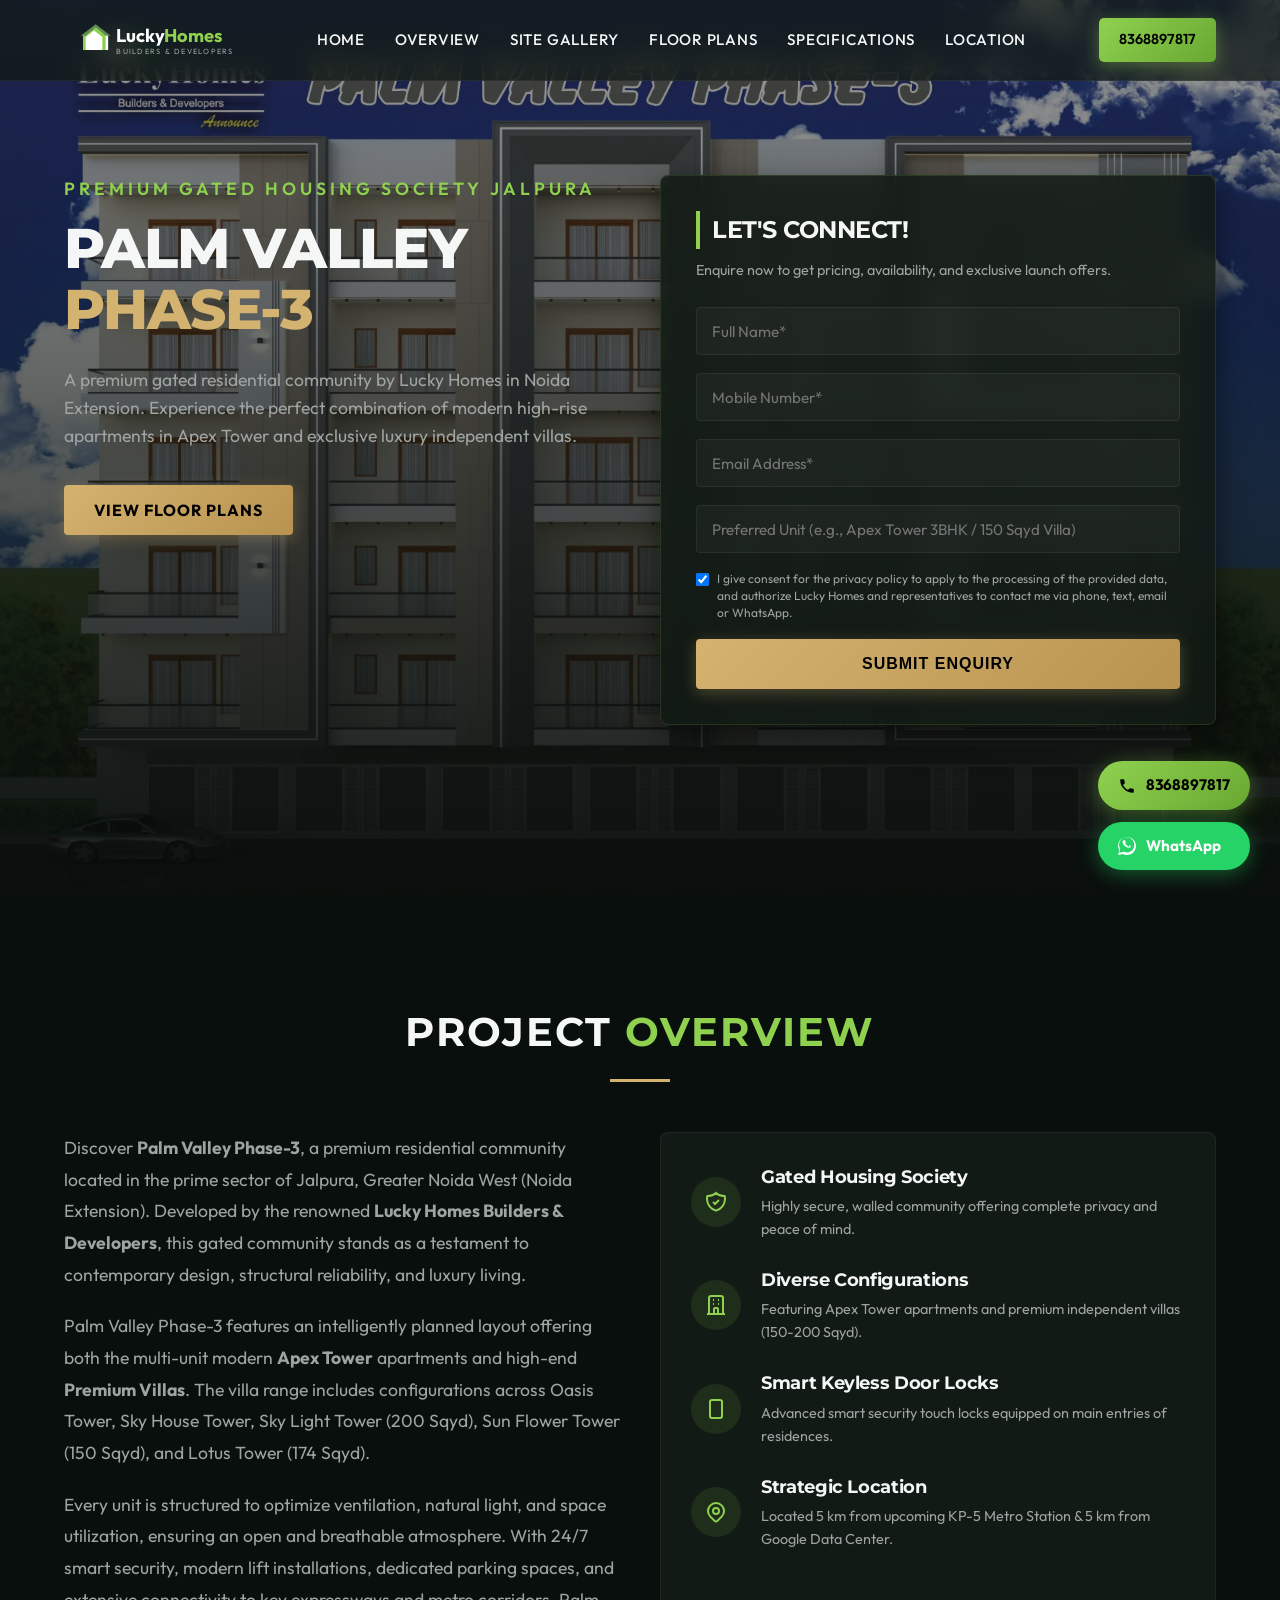
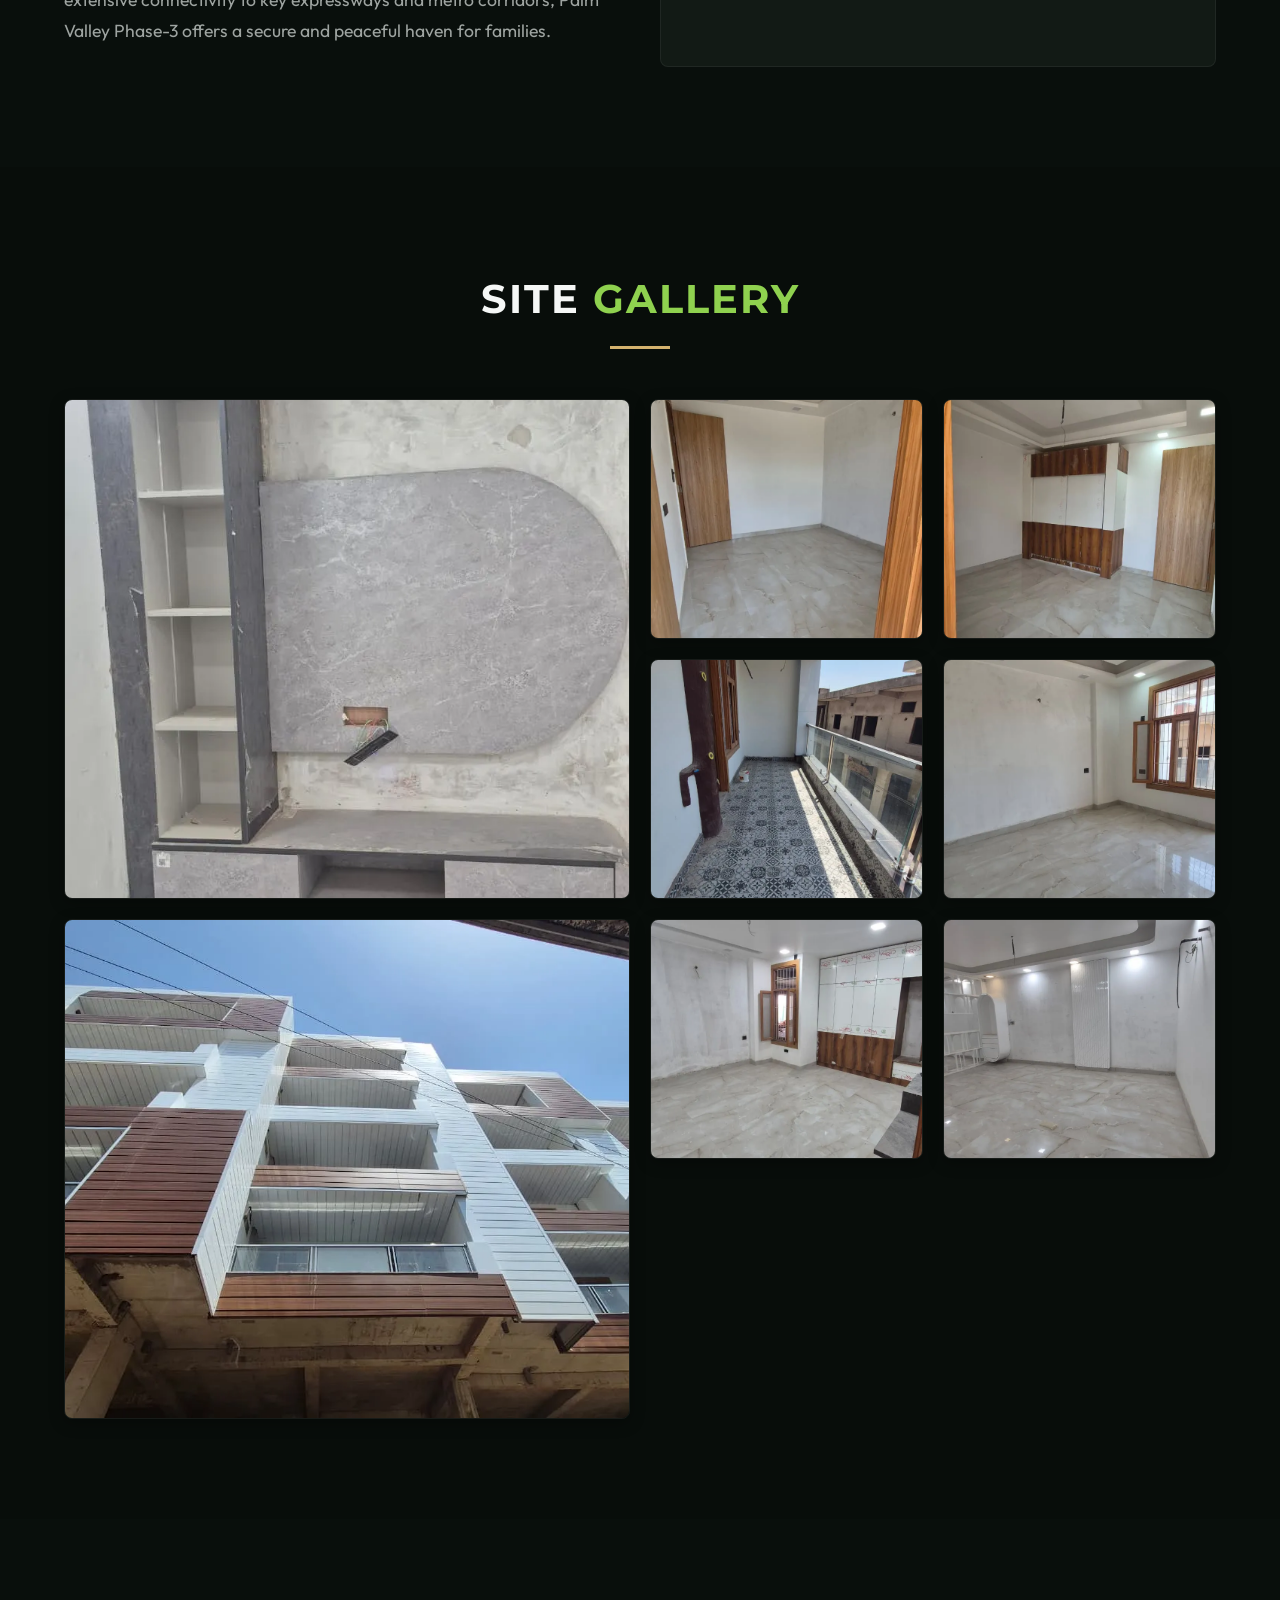
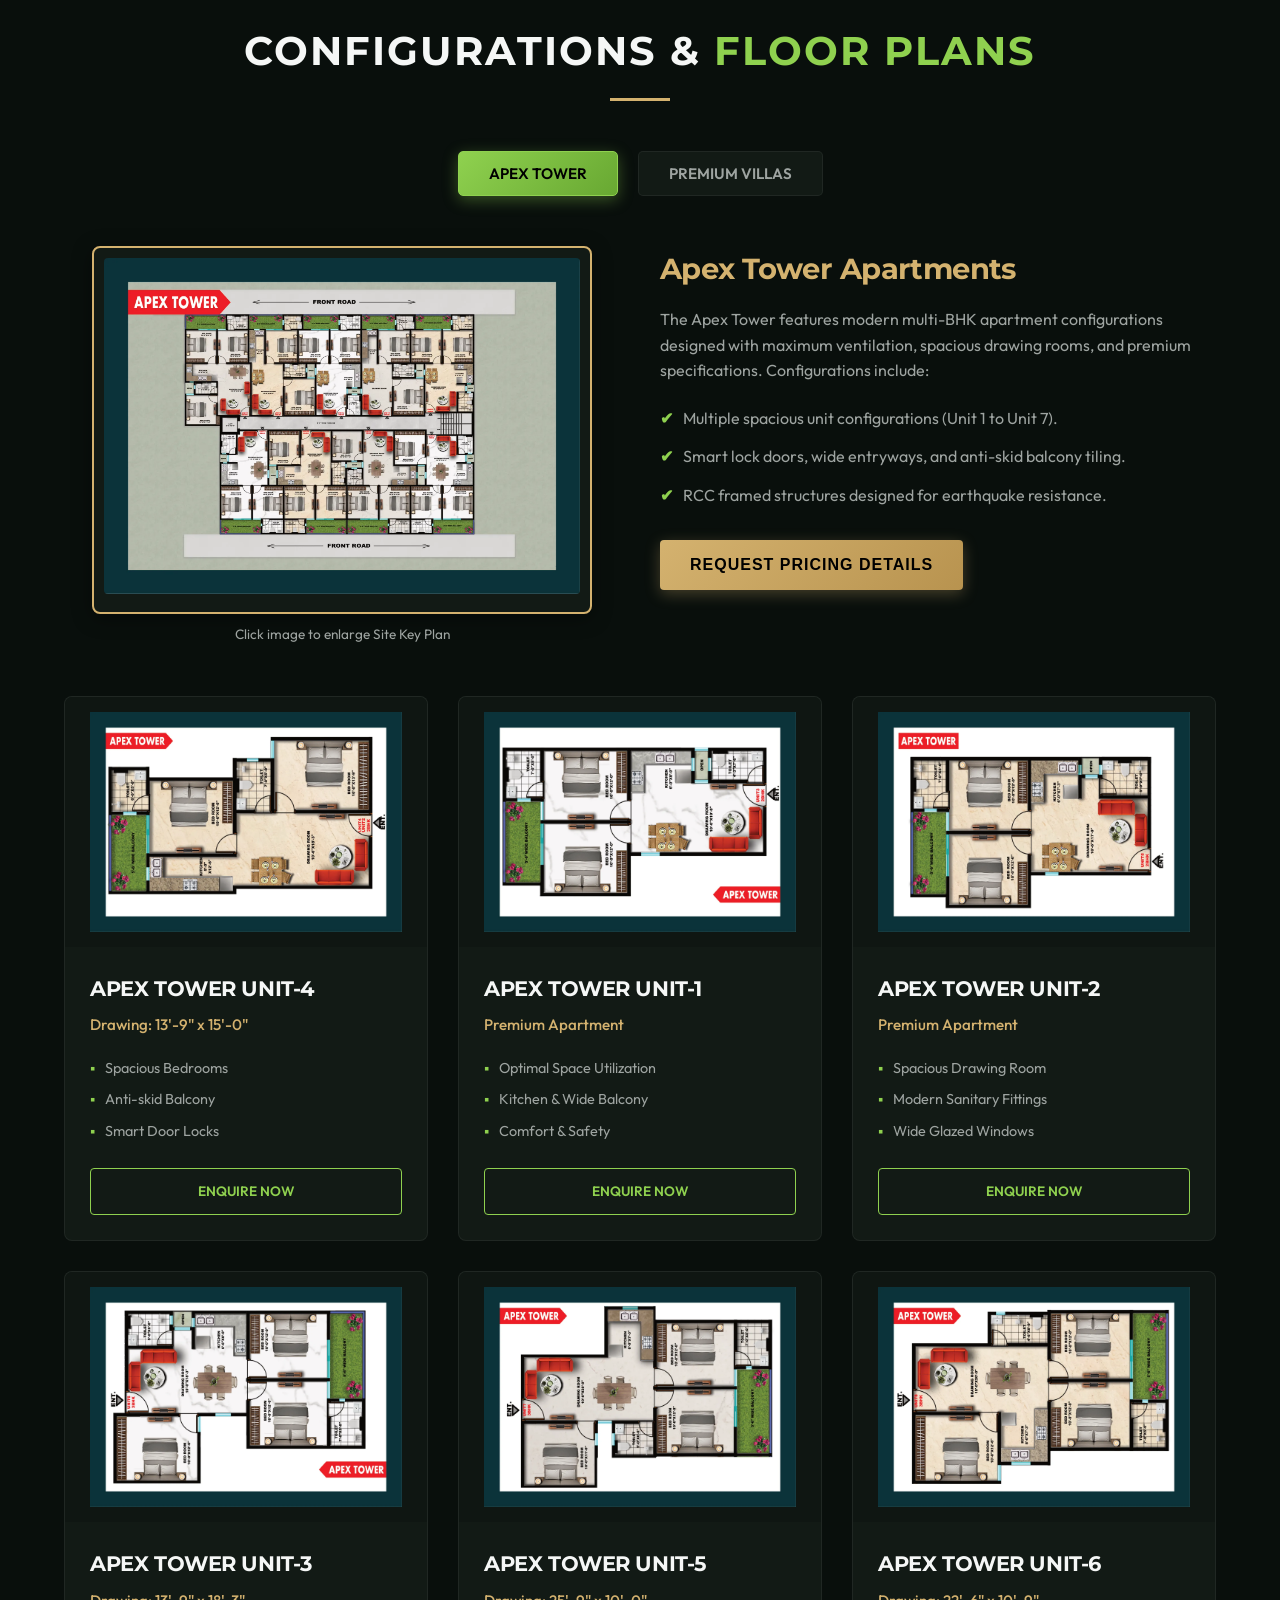
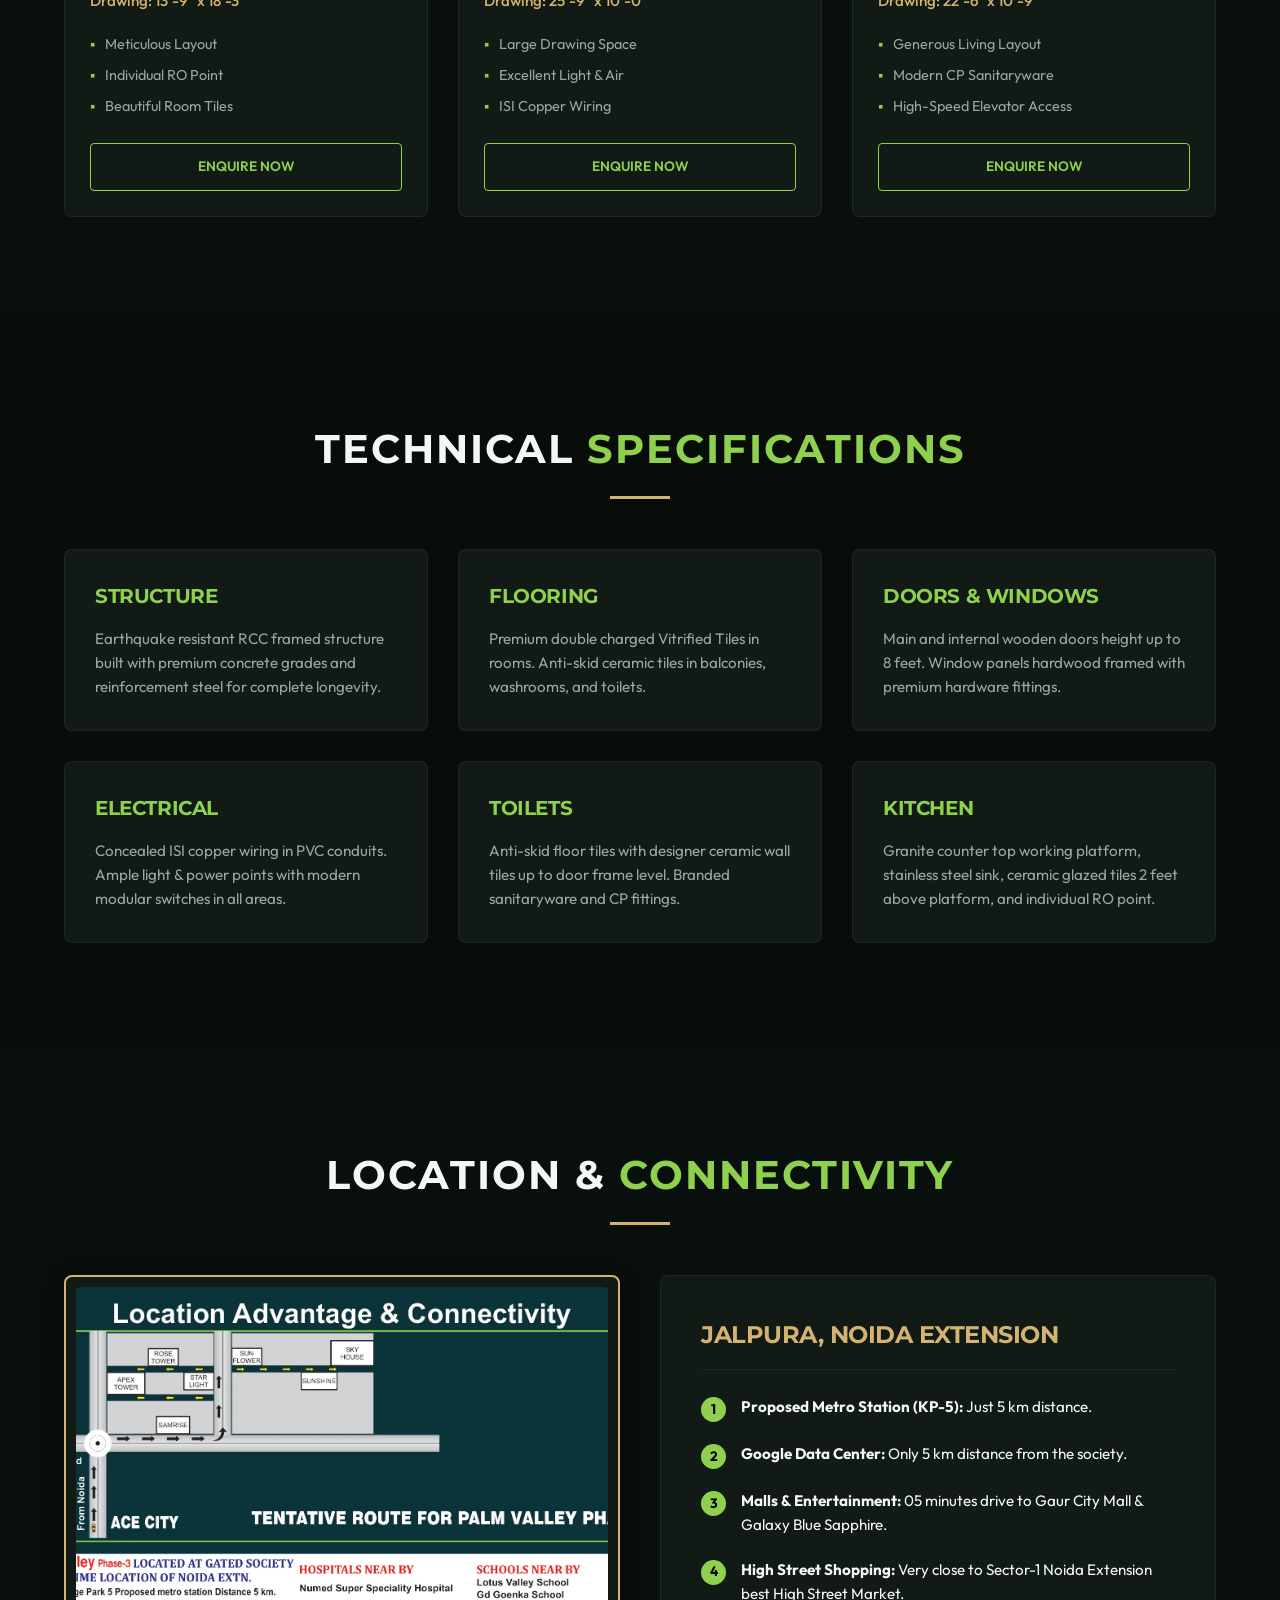
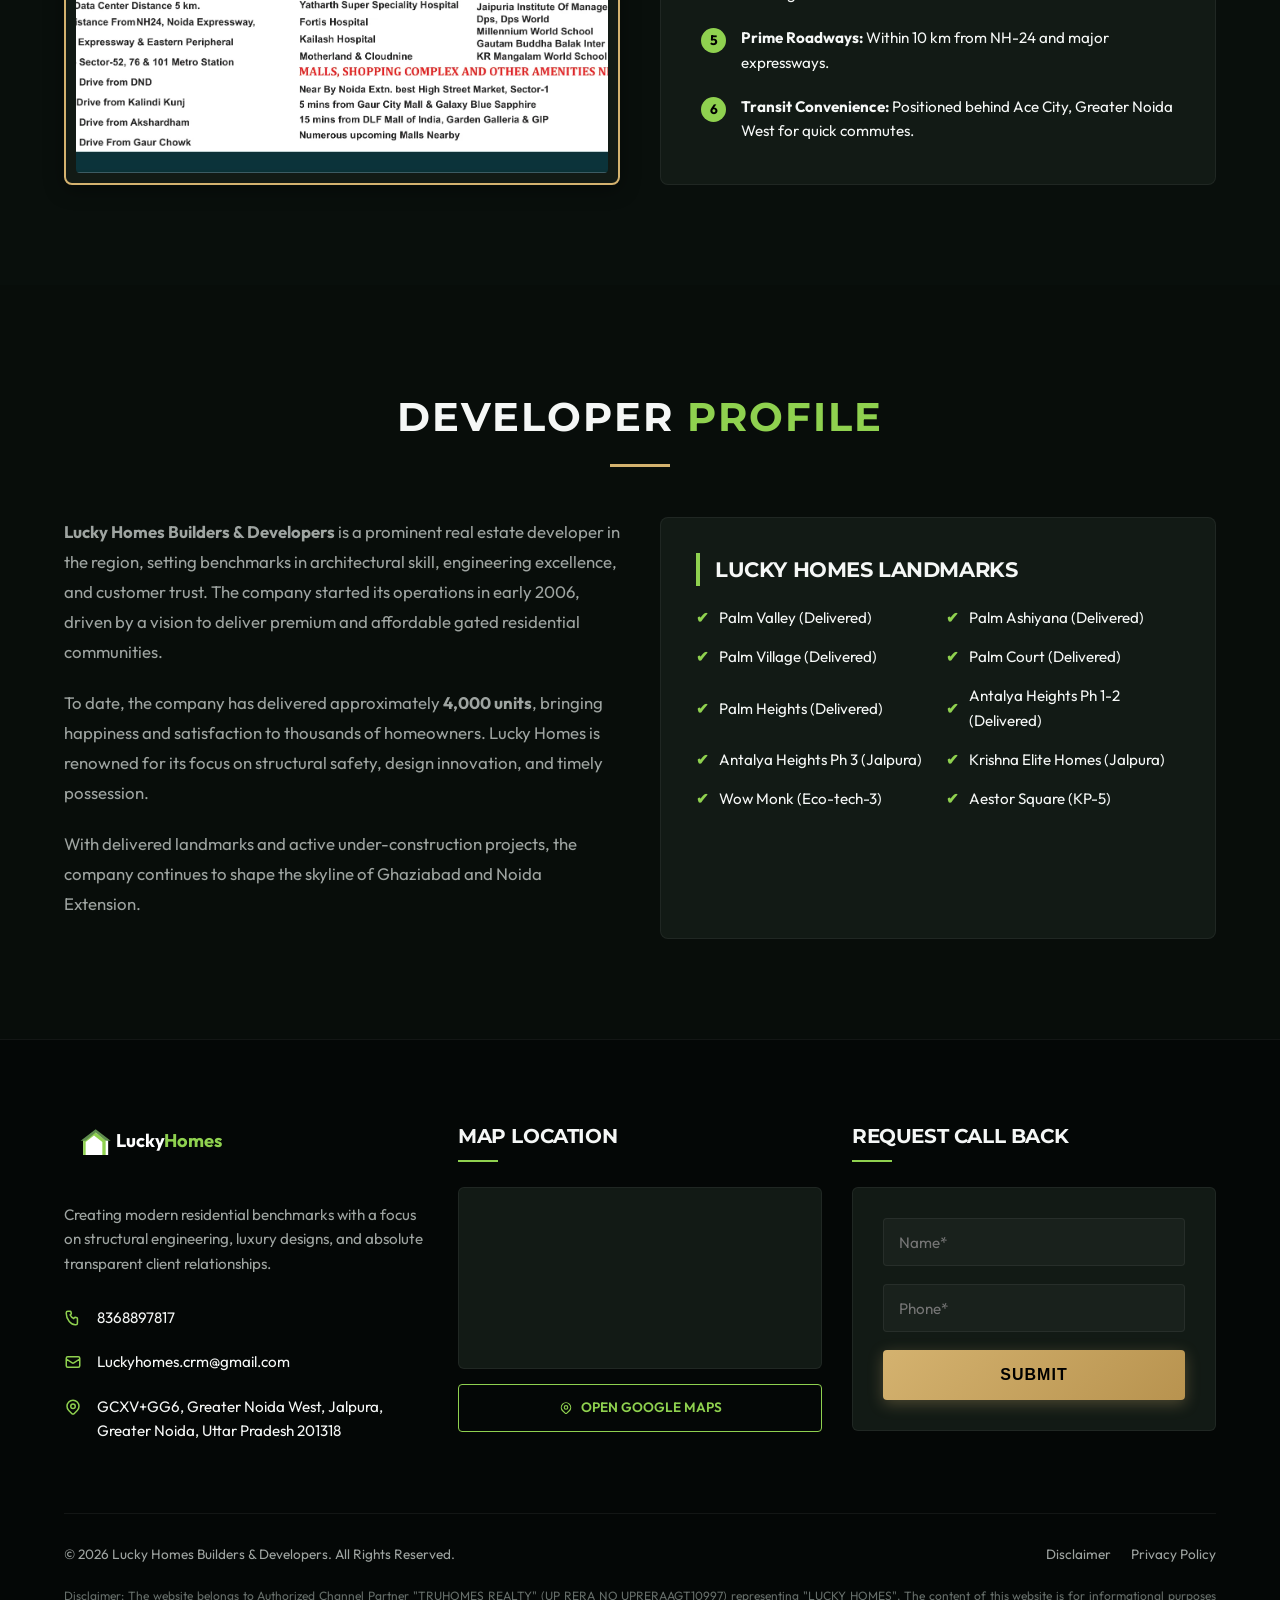
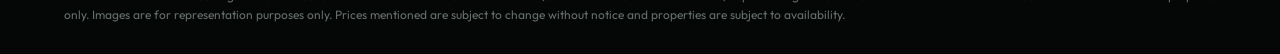
==== commit 1f5f2f98: "Update index.html" ====
--- a/index.html
+++ b/index.html
@@ -591,7 +591,7 @@
                     <div class="map-container" style="position: relative; overflow: hidden; border-radius: 6px; border: 1px solid var(--border-subtle); background: var(--bg-card); margin-top: 15px;">
                         <iframe src="https://maps.google.com/maps?q=GCXV%2BGG6%2C+Greater+Noida+West%2C+Jalpura%2C+Greater+Noida%2C+Uttar+Pradesh+201318&t=&z=15&ie=UTF8&iwloc=&output=embed" width="100%" height="180" style="border:0; display:block; filter: grayscale(1) invert(0.9) contrast(1.2);" allowfullscreen="" loading="lazy"></iframe>
                     </div>
-                    <a href="https://maps.google.com/?q=GCXV%2BGG6%2C+Greater+Noida+West%2C+Jalpura%2C+Greater+Noida%2C+Uttar+Pradesh+201318" target="_blank" class="btn-card-enquire" style="display: inline-flex; align-items: center; justify-content: center; gap: 8px; margin-top: 15px; font-size: 0.85rem; text-decoration: none; width: 100%;">
+                    <a href="https://share.google/RzFN4kwZ2zdng8TYg" target="_blank" class="btn-card-enquire" style="display: inline-flex; align-items: center; justify-content: center; gap: 8px; margin-top: 15px; font-size: 0.85rem; text-decoration: none; width: 100%;">
                         <svg width="14" height="14" fill="none" stroke="currentColor" stroke-width="2" viewBox="0 0 24 24"><path d="M17.657 16.657L13.414 20.9a1.998 1.998 0 01-2.827 0l-4.244-4.243a8 8 0 1111.314 0z"/><path d="M15 11a3 3 0 11-6 0 3 3 0 016 0z"/></svg>
                         Open Google Maps
                     </a>
@@ -741,4 +741,4 @@
     <!-- End Floating Contact Widget -->
 
 </body>
-</html>+</html>
--- a/css/style.css
+++ b/css/style.css
@@ -0,0 +1,1176 @@
+@import url('https://fonts.googleapis.com/css2?family=Montserrat:wght@300;400;500;600;700;800&family=Outfit:wght@200;300;400;500;600;700&display=swap');
+
+/* CSS Variables for Premium Luxury Theme */
+:root {
+    --bg-dark: #080d0a;
+    --bg-card: #121a15;
+    --bg-card-hover: #18241d;
+    --text-primary: #f5f7f6;
+    --text-secondary: #9ea4a1;
+    --color-green: #8FD14F;
+    --color-green-glow: rgba(143, 209, 79, 0.35);
+    --color-gold: #d4b26f;
+    --color-gold-glow: rgba(212, 178, 111, 0.3);
+    --border-subtle: rgba(255, 255, 255, 0.06);
+    --border-green: rgba(143, 209, 79, 0.15);
+    --glass-bg: rgba(18, 26, 21, 0.75);
+    --glass-blur: blur(12px);
+    --transition-smooth: all 0.35s cubic-bezier(0.4, 0, 0.2, 1);
+}
+
+/* Base resets & styles */
+* {
+    margin: 0;
+    padding: 0;
+    box-sizing: border-box;
+}
+
+html {
+    scroll-behavior: smooth;
+    font-size: 16px;
+    background-color: var(--bg-dark);
+}
+
+body {
+    font-family: 'Outfit', sans-serif;
+    color: var(--text-primary);
+    background-color: var(--bg-dark);
+    line-height: 1.6;
+    overflow-x: hidden;
+}
+
+/* Scrollbar styling */
+::-webkit-scrollbar {
+    width: 8px;
+}
+::-webkit-scrollbar-track {
+    background: var(--bg-dark);
+}
+::-webkit-scrollbar-thumb {
+    background: var(--bg-card);
+    border-radius: 4px;
+    border: 1px solid var(--border-subtle);
+}
+::-webkit-scrollbar-thumb:hover {
+    background: var(--color-green);
+}
+
+h1, h2, h3, h4, h5, h6 {
+    font-family: 'Montserrat', sans-serif;
+    font-weight: 700;
+    letter-spacing: -0.02em;
+}
+
+a {
+    text-decoration: none;
+    color: inherit;
+    transition: var(--transition-smooth);
+}
+
+/* Utility Layouts */
+.container {
+    width: 100%;
+    max-width: 1200px;
+    margin: 0 auto;
+    padding: 0 24px;
+}
+
+.grid-2 {
+    display: grid;
+    grid-template-columns: repeat(2, 1fr);
+    gap: 40px;
+}
+
+.grid-3 {
+    display: grid;
+    grid-template-columns: repeat(3, 1fr);
+    gap: 30px;
+}
+
+.grid-4 {
+    display: grid;
+    grid-template-columns: repeat(4, 1fr);
+    gap: 20px;
+}
+
+@media (max-width: 992px) {
+    .grid-3, .grid-4 {
+        grid-template-columns: repeat(2, 1fr);
+    }
+    .grid-2 {
+        grid-template-columns: 1fr;
+    }
+}
+
+@media (max-width: 576px) {
+    .grid-2, .grid-3, .grid-4 {
+        grid-template-columns: 1fr;
+    }
+}
+
+/* Typography styles */
+.section-title {
+    font-size: 2.5rem;
+    text-align: center;
+    margin-bottom: 50px;
+    text-transform: uppercase;
+    position: relative;
+    letter-spacing: 2px;
+}
+
+.section-title span {
+    color: var(--color-green);
+}
+
+.section-title::after {
+    content: '';
+    display: block;
+    width: 60px;
+    height: 3px;
+    background: var(--color-gold);
+    margin: 15px auto 0;
+}
+
+/* Header & Navbar */
+header {
+    position: fixed;
+    top: 0;
+    left: 0;
+    width: 100%;
+    z-index: 1000;
+    background: var(--glass-bg);
+    backdrop-filter: var(--glass-blur);
+    -webkit-backdrop-filter: var(--glass-blur);
+    border-bottom: 1px solid var(--border-subtle);
+    padding: 15px 0;
+    transition: var(--transition-smooth);
+}
+
+header.scrolled {
+    padding: 10px 0;
+    background: rgba(8, 13, 10, 0.95);
+}
+
+.nav-wrapper {
+    display: flex;
+    justify-content: space-between;
+    align-items: center;
+}
+
+.nav-menu {
+    display: flex;
+    list-style: none;
+    gap: 30px;
+}
+
+.nav-link {
+    font-weight: 500;
+    font-size: 0.95rem;
+    letter-spacing: 0.05em;
+    text-transform: uppercase;
+    padding: 5px 0;
+    position: relative;
+}
+
+.nav-link::after {
+    content: '';
+    position: absolute;
+    bottom: 0;
+    left: 0;
+    width: 0;
+    height: 2px;
+    background-color: var(--color-green);
+    transition: var(--transition-smooth);
+}
+
+.nav-link:hover {
+    color: var(--color-green);
+}
+
+.nav-link:hover::after {
+    width: 100%;
+}
+
+.btn-contact {
+    display: inline-flex;
+    align-items: center;
+    background: linear-gradient(135deg, var(--color-green), #68a832);
+    color: #000;
+    font-weight: 600;
+    padding: 10px 20px;
+    border-radius: 5px;
+    box-shadow: 0 4px 15px var(--color-green-glow);
+    font-size: 0.9rem;
+    text-transform: uppercase;
+}
+
+.btn-contact:hover {
+    transform: translateY(-2px);
+    box-shadow: 0 6px 20px rgba(143, 209, 79, 0.5);
+}
+
+/* Mobile Nav Toggle */
+.mobile-toggle {
+    display: none;
+    cursor: pointer;
+    flex-direction: column;
+    gap: 5px;
+}
+
+.mobile-toggle span {
+    width: 25px;
+    height: 3px;
+    background-color: var(--text-primary);
+    transition: var(--transition-smooth);
+}
+
+@media (max-width: 768px) {
+    .nav-menu {
+        display: none;
+        position: absolute;
+        top: 100%;
+        left: 0;
+        width: 100%;
+        background-color: var(--bg-dark);
+        flex-direction: column;
+        padding: 20px;
+        border-bottom: 1px solid var(--border-subtle);
+        gap: 15px;
+    }
+    .nav-menu.active {
+        display: flex;
+    }
+    .mobile-toggle {
+        display: flex;
+    }
+    .btn-contact {
+        display: none;
+    }
+}
+
+/* Hero Section */
+.hero {
+    min-height: 100vh;
+    padding-top: 100px;
+    display: flex;
+    align-items: center;
+    position: relative;
+    background-size: cover;
+    background-position: center;
+    background-attachment: fixed;
+}
+
+.hero::before {
+    content: '';
+    position: absolute;
+    top: 0;
+    left: 0;
+    width: 100%;
+    height: 100%;
+    background: linear-gradient(180deg, rgba(8,13,10,0.4) 0%, rgba(8,13,10,0.95) 100%);
+    z-index: 1;
+}
+
+.hero .container {
+    position: relative;
+    z-index: 2;
+    width: 100%;
+}
+
+.hero-content {
+    max-width: 650px;
+}
+
+.hero-subtitle {
+    font-size: 1.1rem;
+    color: var(--color-green);
+    text-transform: uppercase;
+    letter-spacing: 4px;
+    margin-bottom: 15px;
+    font-weight: 600;
+}
+
+.hero-title {
+    font-size: 3.5rem;
+    line-height: 1.1;
+    margin-bottom: 25px;
+    font-weight: 800;
+    text-transform: uppercase;
+}
+
+.hero-title span {
+    color: var(--color-gold);
+}
+
+.hero-desc {
+    font-size: 1.1rem;
+    color: var(--text-secondary);
+    margin-bottom: 35px;
+}
+
+/* Floating Banner Form */
+.hero-form-wrapper {
+    background: rgba(18, 26, 21, 0.85);
+    backdrop-filter: var(--glass-blur);
+    border: 1px solid var(--border-green);
+    border-radius: 8px;
+    padding: 35px;
+    box-shadow: 0 10px 30px rgba(0,0,0,0.5);
+}
+
+.hero-form-title {
+    font-size: 1.5rem;
+    color: var(--text-primary);
+    margin-bottom: 10px;
+    text-transform: uppercase;
+    border-left: 4px solid var(--color-green);
+    padding-left: 12px;
+}
+
+.hero-form-subtitle {
+    font-size: 0.9rem;
+    color: var(--text-secondary);
+    margin-bottom: 25px;
+}
+
+.form-group {
+    margin-bottom: 18px;
+}
+
+.form-control {
+    width: 100%;
+    max-width: 100%;
+    min-width: 0;
+    height: 48px;
+    background: rgba(255,255,255,0.03);
+    border: 1px solid var(--border-subtle);
+    border-radius: 4px;
+    padding: 0 15px;
+    color: var(--text-primary);
+    font-family: inherit;
+    font-size: 0.95rem;
+    transition: var(--transition-smooth);
+}
+
+.form-control:focus {
+    outline: none;
+    border-color: var(--color-green);
+    box-shadow: 0 0 10px var(--color-green-glow);
+}
+
+.checkbox-label {
+    font-size: 0.75rem;
+    color: var(--text-secondary);
+    display: flex;
+    align-items: flex-start;
+    gap: 8px;
+    cursor: pointer;
+    line-height: 1.4;
+}
+.checkbox-label span {
+    flex: 1;
+    min-width: 0;
+}
+
+
+.checkbox-label input {
+    margin-top: 2px;
+}
+
+.btn-submit {
+    width: 100%;
+    height: 50px;
+    background: linear-gradient(135deg, var(--color-gold), #b8934f);
+    color: #000;
+    border: none;
+    border-radius: 4px;
+    font-weight: 700;
+    text-transform: uppercase;
+    font-size: 1rem;
+    letter-spacing: 1px;
+    cursor: pointer;
+    transition: var(--transition-smooth);
+    box-shadow: 0 4px 15px var(--color-gold-glow);
+}
+
+.btn-submit:hover {
+    transform: translateY(-2px);
+    box-shadow: 0 6px 20px rgba(212, 178, 111, 0.6);
+}
+
+/* Sections General */
+section {
+    padding: 100px 0;
+}
+
+/* Overview Section */
+.overview {
+    background-color: #090f0c;
+}
+
+.overview-text {
+    font-size: 1.1rem;
+    color: var(--text-secondary);
+    line-height: 1.8;
+}
+
+.overview-text p {
+    margin-bottom: 20px;
+}
+
+.overview-highlight-box {
+    background: var(--bg-card);
+    border: 1px solid var(--border-subtle);
+    border-radius: 8px;
+    padding: 30px;
+    height: 100%;
+}
+
+.overview-highlight-item {
+    display: flex;
+    align-items: center;
+    gap: 20px;
+    margin-bottom: 25px;
+}
+
+.overview-highlight-item:last-child {
+    margin-bottom: 0;
+}
+
+.overview-icon-wrapper {
+    width: 50px;
+    height: 50px;
+    background: rgba(143, 209, 79, 0.1);
+    border-radius: 50%;
+    display: flex;
+    align-items: center;
+    justify-content: center;
+    color: var(--color-green);
+    flex-shrink: 0;
+}
+
+.overview-highlight-title {
+    font-size: 1.1rem;
+    margin-bottom: 4px;
+}
+
+.overview-highlight-desc {
+    font-size: 0.9rem;
+    color: var(--text-secondary);
+}
+
+/* Gallery Section */
+.gallery-section {
+    background-color: var(--bg-dark);
+}
+
+.gallery-grid {
+    display: grid;
+    grid-template-columns: repeat(4, 1fr);
+    grid-auto-rows: 240px;
+    gap: 20px;
+}
+
+.gallery-item {
+    position: relative;
+    border-radius: 8px;
+    overflow: hidden;
+    cursor: pointer;
+    box-shadow: 0 4px 15px rgba(0,0,0,0.3);
+    border: 1px solid var(--border-subtle);
+    transition: var(--transition-smooth);
+}
+
+.gallery-item.large {
+    grid-column: span 2;
+    grid-row: span 2;
+}
+
+.gallery-item img {
+    width: 100%;
+    height: 100%;
+    object-fit: cover;
+    transition: var(--transition-smooth);
+}
+
+.gallery-overlay {
+    position: absolute;
+    top: 0;
+    left: 0;
+    width: 100%;
+    height: 100%;
+    background: rgba(18, 26, 21, 0.85);
+    display: flex;
+    flex-direction: column;
+    justify-content: center;
+    align-items: center;
+    opacity: 0;
+    transition: var(--transition-smooth);
+    padding: 20px;
+    text-align: center;
+    border: 1px solid var(--color-green);
+}
+
+.gallery-overlay h4 {
+    color: var(--color-green);
+    font-size: 1.2rem;
+    margin-bottom: 8px;
+    text-transform: uppercase;
+}
+
+.gallery-overlay p {
+    color: var(--text-primary);
+    font-size: 0.9rem;
+}
+
+.gallery-item:hover {
+    transform: scale(1.02);
+    border-color: var(--color-green);
+}
+
+.gallery-item:hover img {
+    transform: scale(1.1);
+}
+
+.gallery-item:hover .gallery-overlay {
+    opacity: 1;
+}
+
+@media (max-width: 992px) {
+    .gallery-grid {
+        grid-template-columns: repeat(2, 1fr);
+    }
+}
+
+@media (max-width: 576px) {
+    .gallery-grid {
+        grid-template-columns: 1fr;
+        grid-auto-rows: 200px;
+    }
+    .gallery-item.large {
+        grid-column: span 1;
+        grid-row: span 1;
+    }
+}
+
+/* Lightbox Modal */
+.lightbox {
+    position: fixed;
+    top: 0;
+    left: 0;
+    width: 100%;
+    height: 100%;
+    background: rgba(8,13,10,0.98);
+    z-index: 2000;
+    display: none;
+    justify-content: center;
+    align-items: center;
+    padding: 30px;
+}
+
+.lightbox.active {
+    display: flex;
+}
+
+.lightbox-content {
+    max-width: 900px;
+    max-height: 80vh;
+    position: relative;
+}
+
+.lightbox-content img {
+    max-width: 100%;
+    max-height: 80vh;
+    object-fit: contain;
+    border-radius: 8px;
+    border: 1px solid var(--border-green);
+    box-shadow: 0 0 20px var(--color-green-glow);
+}
+
+.lightbox-close {
+    position: absolute;
+    top: -40px;
+    right: 0;
+    color: var(--text-primary);
+    font-size: 2rem;
+    cursor: pointer;
+}
+
+/* Configurations & Tab System */
+.configs {
+    background-color: #090f0c;
+}
+
+.tab-nav {
+    display: flex;
+    justify-content: center;
+    list-style: none;
+    gap: 20px;
+    margin-bottom: 50px;
+}
+
+.tab-btn {
+    background: var(--bg-card);
+    color: var(--text-secondary);
+    border: 1px solid var(--border-subtle);
+    padding: 12px 30px;
+    border-radius: 5px;
+    font-weight: 600;
+    cursor: pointer;
+    font-family: inherit;
+    text-transform: uppercase;
+    font-size: 0.95rem;
+    transition: var(--transition-smooth);
+}
+
+.tab-btn:hover {
+    color: var(--color-green);
+    border-color: var(--color-green);
+}
+
+.tab-btn.active {
+    background: linear-gradient(135deg, var(--color-green), #68a832);
+    color: #000;
+    border-color: var(--color-green);
+    box-shadow: 0 4px 15px var(--color-green-glow);
+}
+
+.tab-pane {
+    display: none;
+}
+
+.tab-pane.active {
+    display: block;
+    animation: fadeIn 0.5s ease;
+}
+
+@keyframes fadeIn {
+    from { opacity: 0; transform: translateY(10px); }
+    to { opacity: 1; transform: translateY(0); }
+}
+
+.layout-card {
+    background: var(--bg-card);
+    border: 1px solid var(--border-subtle);
+    border-radius: 8px;
+    overflow: hidden;
+    height: 100%;
+    transition: var(--transition-smooth);
+}
+
+.layout-card:hover {
+    border-color: var(--color-green);
+    transform: translateY(-5px);
+    box-shadow: 0 10px 30px rgba(0,0,0,0.5);
+}
+
+.layout-img-wrapper {
+    height: 250px;
+    position: relative;
+    background: #0f1612;
+    display: flex;
+    align-items: center;
+    justify-content: center;
+    overflow: hidden;
+    padding: 15px;
+}
+
+.layout-img-wrapper img {
+    max-width: 100%;
+    max-height: 100%;
+    object-fit: contain;
+    transition: var(--transition-smooth);
+}
+
+.layout-card:hover .layout-img-wrapper img {
+    transform: scale(1.05);
+}
+
+.layout-info {
+    padding: 25px;
+}
+
+.layout-type {
+    font-size: 1.3rem;
+    margin-bottom: 8px;
+    text-transform: uppercase;
+}
+
+.layout-dim {
+    font-size: 0.95rem;
+    color: var(--color-gold);
+    margin-bottom: 20px;
+    font-weight: 500;
+}
+
+.layout-details {
+    list-style: none;
+    font-size: 0.9rem;
+    color: var(--text-secondary);
+    margin-bottom: 25px;
+}
+
+.layout-details li {
+    margin-bottom: 8px;
+    display: flex;
+    align-items: center;
+    gap: 10px;
+}
+
+.layout-details li::before {
+    content: '▪';
+    color: var(--color-green);
+}
+
+.btn-card-enquire {
+    width: 100%;
+    display: inline-flex;
+    justify-content: center;
+    align-items: center;
+    border: 1px solid var(--color-green);
+    color: var(--color-green);
+    font-weight: 600;
+    padding: 12px;
+    border-radius: 4px;
+    text-transform: uppercase;
+    font-size: 0.85rem;
+}
+
+.layout-card:hover .btn-card-enquire {
+    background: var(--color-green);
+    color: #000;
+}
+
+/* Specifications & Amenities */
+.specs {
+    background-color: var(--bg-dark);
+}
+
+.spec-card {
+    background: var(--bg-card);
+    border: 1px solid var(--border-subtle);
+    border-radius: 8px;
+    padding: 30px;
+    transition: var(--transition-smooth);
+}
+
+.spec-card:hover {
+    border-color: var(--color-green);
+    background-color: var(--bg-card-hover);
+}
+
+.spec-title {
+    font-size: 1.25rem;
+    color: var(--color-green);
+    margin-bottom: 15px;
+    text-transform: uppercase;
+    display: flex;
+    align-items: center;
+    gap: 12px;
+}
+
+.spec-desc {
+    font-size: 0.95rem;
+    color: var(--text-secondary);
+}
+
+/* Location Advantage */
+.location-section {
+    background-color: #090f0c;
+}
+
+.map-wrapper {
+    border: 2px solid var(--color-gold);
+    border-radius: 8px;
+    padding: 10px;
+    background: var(--bg-card);
+    box-shadow: 0 4px 20px rgba(0,0,0,0.4);
+}
+
+.map-wrapper img {
+    width: 100%;
+    height: 100%;
+    border-radius: 4px;
+    object-fit: cover;
+}
+
+.loc-info-wrapper {
+    background: var(--bg-card);
+    border: 1px solid var(--border-subtle);
+    border-radius: 8px;
+    padding: 40px;
+}
+
+.loc-subtitle {
+    font-size: 1.5rem;
+    margin-bottom: 25px;
+    text-transform: uppercase;
+    border-bottom: 1px solid var(--border-subtle);
+    padding-bottom: 15px;
+    color: var(--color-gold);
+}
+
+.loc-list {
+    list-style: none;
+}
+
+.loc-item {
+    display: flex;
+    align-items: flex-start;
+    gap: 15px;
+    margin-bottom: 20px;
+}
+
+.loc-item:last-child {
+    margin-bottom: 0;
+}
+
+.loc-badge {
+    background: var(--color-green);
+    color: #000;
+    width: 25px;
+    height: 25px;
+    border-radius: 50%;
+    display: flex;
+    align-items: center;
+    justify-content: center;
+    font-weight: 700;
+    font-size: 0.85rem;
+    flex-shrink: 0;
+    margin-top: 2px;
+}
+
+.loc-text {
+    font-size: 0.95rem;
+}
+
+.loc-text strong {
+    color: var(--text-primary);
+}
+
+.loc-text p {
+    color: var(--text-secondary);
+    margin-top: 2px;
+}
+
+/* Developer & Delivered Projects */
+.developer {
+    background-color: var(--bg-dark);
+}
+
+.dev-text {
+    font-size: 1.05rem;
+    color: var(--text-secondary);
+    line-height: 1.8;
+}
+
+.dev-text p {
+    margin-bottom: 20px;
+}
+
+.delivered-projects-list {
+    background: var(--bg-card);
+    border: 1px solid var(--border-subtle);
+    border-radius: 8px;
+    padding: 35px;
+}
+
+.delivered-title {
+    font-size: 1.3rem;
+    margin-bottom: 20px;
+    text-transform: uppercase;
+    border-left: 4px solid var(--color-green);
+    padding-left: 15px;
+}
+
+.delivered-grid {
+    display: grid;
+    grid-template-columns: repeat(2, 1fr);
+    gap: 15px;
+}
+
+.delivered-item {
+    font-size: 0.95rem;
+    display: flex;
+    align-items: center;
+    gap: 10px;
+}
+
+.delivered-item::before {
+    content: '✔';
+    color: var(--color-green);
+    font-weight: 700;
+}
+
+@media (max-width: 576px) {
+    .delivered-grid {
+        grid-template-columns: 1fr;
+    }
+}
+
+/* Footer */
+footer {
+    background: #040706;
+    border-top: 1px solid var(--border-subtle);
+    padding: 80px 0 30px;
+}
+
+.footer-logo {
+    margin-bottom: 25px;
+}
+
+.footer-desc {
+    color: var(--text-secondary);
+    font-size: 0.95rem;
+    margin-bottom: 30px;
+}
+
+.footer-contact-info {
+    list-style: none;
+}
+
+.footer-contact-info li {
+    display: flex;
+    align-items: flex-start;
+    gap: 15px;
+    margin-bottom: 20px;
+    font-size: 0.95rem;
+}
+
+.footer-contact-info li svg {
+    color: var(--color-green);
+    margin-top: 3px;
+    flex-shrink: 0;
+}
+
+.footer-title {
+    font-size: 1.25rem;
+    text-transform: uppercase;
+    margin-bottom: 25px;
+    position: relative;
+    padding-bottom: 10px;
+}
+
+.footer-title::after {
+    content: '';
+    position: absolute;
+    bottom: 0;
+    left: 0;
+    width: 40px;
+    height: 2px;
+    background: var(--color-green);
+}
+
+.footer-form-wrapper {
+    background: var(--bg-card);
+    border: 1px solid var(--border-subtle);
+    border-radius: 6px;
+    padding: 30px;
+}
+
+.footer-divider {
+    height: 1px;
+    background: var(--border-subtle);
+    margin: 50px 0 30px;
+}
+
+.footer-bottom {
+    display: flex;
+    justify-content: space-between;
+    align-items: center;
+    font-size: 0.85rem;
+    color: var(--text-secondary);
+}
+
+.footer-links {
+    display: flex;
+    gap: 20px;
+}
+
+.footer-disclaimer {
+    font-size: 0.75rem;
+    color: #666e6a;
+    line-height: 1.6;
+    margin-top: 20px;
+    text-align: justify;
+}
+
+@media (max-width: 768px) {
+    .footer-bottom {
+        flex-direction: column;
+        gap: 15px;
+        text-align: center;
+    }
+}
+
+/* Floating Contact Widget */
+.floating-contact {
+    position: fixed;
+    bottom: 30px;
+    right: 30px;
+    z-index: 9999;
+    display: flex;
+    flex-direction: column;
+    gap: 12px;
+}
+
+.floating-btn-call {
+    display: flex;
+    align-items: center;
+    gap: 10px;
+    background: linear-gradient(135deg, #8FD14F, #68a832);
+    color: #000;
+    padding: 12px 20px;
+    border-radius: 50px;
+    font-weight: 700;
+    box-shadow: 0 4px 20px rgba(143, 209, 79, 0.4);
+    text-decoration: none;
+    font-size: 0.95rem;
+    transition: all 0.3s cubic-bezier(0.4, 0, 0.2, 1);
+    animation: float-pulse 2s infinite;
+}
+
+.floating-btn-call:hover {
+    transform: translateY(-3px) scale(1.03);
+    box-shadow: 0 8px 25px rgba(143, 209, 79, 0.6);
+}
+
+.floating-btn-call svg {
+    width: 18px;
+    height: 18px;
+    fill: currentColor;
+}
+
+.floating-btn-whatsapp {
+    display: flex;
+    align-items: center;
+    gap: 10px;
+    background: #25D366;
+    color: #fff;
+    padding: 12px 20px;
+    border-radius: 50px;
+    font-weight: 700;
+    box-shadow: 0 4px 20px rgba(37, 211, 102, 0.4);
+    text-decoration: none;
+    font-size: 0.95rem;
+    transition: all 0.3s cubic-bezier(0.4, 0, 0.2, 1);
+}
+
+.floating-btn-whatsapp:hover {
+    transform: translateY(-3px) scale(1.03);
+    box-shadow: 0 8px 25px rgba(37, 211, 102, 0.6);
+}
+
+.floating-btn-whatsapp svg {
+    width: 18px;
+    height: 18px;
+    fill: currentColor;
+}
+
+@keyframes float-pulse {
+    0% {
+        box-shadow: 0 0 0 0 rgba(143, 209, 79, 0.7);
+    }
+    70% {
+        box-shadow: 0 0 0 15px rgba(143, 209, 79, 0);
+    }
+    100% {
+        box-shadow: 0 0 0 0 rgba(143, 209, 79, 0);
+    }
+}
+
+@media (max-width: 768px) {
+    .floating-contact {
+        bottom: 20px;
+        right: 20px;
+        gap: 8px;
+    }
+    .floating-btn-call span,
+    .floating-btn-whatsapp span {
+        display: none; /* Icon only on mobile screen sizes */
+    }
+    .floating-btn-call,
+    .floating-btn-whatsapp {
+        padding: 15px;
+        border-radius: 50%;
+    }
+}
+
+
+/* Additional Mobile Responsive Adjustments */
+@media (max-width: 768px) {
+    .hero {
+        background-attachment: scroll;
+    }
+    .hero-title {
+        font-size: 2.2rem;
+    }
+    .section-title {
+        font-size: 1.8rem;
+        margin-bottom: 30px;
+    }
+    .loc-info-wrapper {
+        padding: 20px;
+    }
+    .configs, .specs, .location-section, .developer, footer {
+        padding: 60px 0;
+    }
+}
+
+@media (max-width: 576px) {
+    .hero-form-wrapper {
+        padding: 20px;
+    }
+    .tab-nav {
+        gap: 10px;
+        flex-wrap: wrap;
+    }
+    .tab-btn {
+        padding: 10px 15px;
+        font-size: 0.85rem;
+    }
+}
+
+/* Mobile Sticky Footer Bar */
+.mobile-sticky-bar {
+    display: none;
+}
+
+@media (max-width: 768px) {
+    .mobile-sticky-bar {
+        display: flex;
+        position: fixed;
+        bottom: 0;
+        left: 0;
+        width: 100%;
+        height: 55px;
+        background: var(--color-green);
+        color: #000;
+        z-index: 9999;
+        box-shadow: 0 -4px 15px rgba(0,0,0,0.3);
+    }
+    
+    .mobile-sticky-bar a {
+        flex: 1;
+        display: flex;
+        align-items: center;
+        justify-content: center;
+        font-weight: 700;
+        font-size: 0.95rem;
+        text-transform: uppercase;
+        color: #000;
+        text-decoration: none;
+    }
+    
+    .mobile-sticky-bar a:first-child {
+        border-right: 1px solid rgba(0, 0, 0, 0.1);
+    }
+    
+    body {
+        padding-bottom: 55px;
+    }
+    
+    .floating-contact {
+        bottom: 75px !important;
+    }
+}
